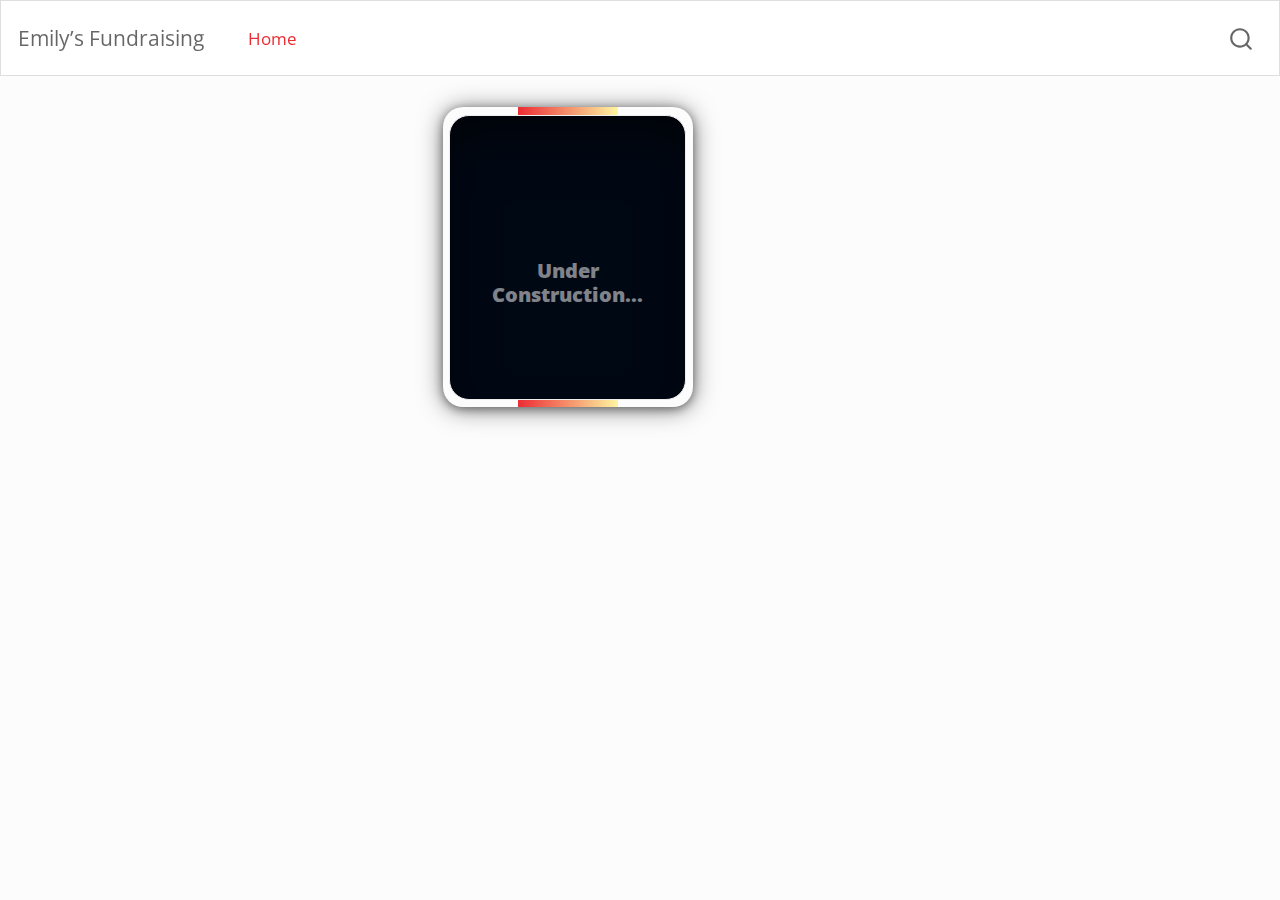
==== docs/index.html @ 3b229cc3 "initial commit" ====
<!DOCTYPE html>
<html xmlns="http://www.w3.org/1999/xhtml" lang="en" xml:lang="en"><head>

<meta charset="utf-8">
<meta name="generator" content="quarto-1.3.433">

<meta name="viewport" content="width=device-width, initial-scale=1.0, user-scalable=yes">


<title>Emily’s Fundraising -</title>
<style>
code{white-space: pre-wrap;}
span.smallcaps{font-variant: small-caps;}
div.columns{display: flex; gap: min(4vw, 1.5em);}
div.column{flex: auto; overflow-x: auto;}
div.hanging-indent{margin-left: 1.5em; text-indent: -1.5em;}
ul.task-list{list-style: none;}
ul.task-list li input[type="checkbox"] {
  width: 0.8em;
  margin: 0 0.8em 0.2em -1em; /* quarto-specific, see https://github.com/quarto-dev/quarto-cli/issues/4556 */ 
  vertical-align: middle;
}
</style>


<script src="site_libs/quarto-nav/quarto-nav.js"></script>
<script src="site_libs/clipboard/clipboard.min.js"></script>
<script src="site_libs/quarto-search/autocomplete.umd.js"></script>
<script src="site_libs/quarto-search/fuse.min.js"></script>
<script src="site_libs/quarto-search/quarto-search.js"></script>
<meta name="quarto:offset" content="./">
<script src="site_libs/quarto-html/quarto.js"></script>
<script src="site_libs/quarto-html/popper.min.js"></script>
<script src="site_libs/quarto-html/tippy.umd.min.js"></script>
<script src="site_libs/quarto-html/anchor.min.js"></script>
<link href="site_libs/quarto-html/tippy.css" rel="stylesheet">
<link href="site_libs/quarto-html/quarto-syntax-highlighting.css" rel="stylesheet" id="quarto-text-highlighting-styles">
<script src="site_libs/bootstrap/bootstrap.min.js"></script>
<link href="site_libs/bootstrap/bootstrap-icons.css" rel="stylesheet">
<link href="site_libs/bootstrap/bootstrap.min.css" rel="stylesheet" id="quarto-bootstrap" data-mode="light">
<script id="quarto-search-options" type="application/json">{
  "location": "navbar",
  "copy-button": false,
  "collapse-after": 3,
  "panel-placement": "end",
  "type": "overlay",
  "limit": 20,
  "language": {
    "search-no-results-text": "No results",
    "search-matching-documents-text": "matching documents",
    "search-copy-link-title": "Copy link to search",
    "search-hide-matches-text": "Hide additional matches",
    "search-more-match-text": "more match in this document",
    "search-more-matches-text": "more matches in this document",
    "search-clear-button-title": "Clear",
    "search-detached-cancel-button-title": "Cancel",
    "search-submit-button-title": "Submit",
    "search-label": "Search"
  }
}</script>
<style>html{ scroll-behavior: smooth; }</style>


<link rel="stylesheet" href="styles.css">
</head>

<body class="nav-fixed">

<div id="quarto-search-results"></div>
  <header id="quarto-header" class="headroom fixed-top">
    <nav class="navbar navbar-expand-lg navbar-dark ">
      <div class="navbar-container container-fluid">
      <div class="navbar-brand-container">
    <a class="navbar-brand" href="./index.html">
    <span class="navbar-title">Emily’s Fundraising</span>
    </a>
  </div>
            <div id="quarto-search" class="" title="Search"></div>
          <button class="navbar-toggler" type="button" data-bs-toggle="collapse" data-bs-target="#navbarCollapse" aria-controls="navbarCollapse" aria-expanded="false" aria-label="Toggle navigation" onclick="if (window.quartoToggleHeadroom) { window.quartoToggleHeadroom(); }">
  <span class="navbar-toggler-icon"></span>
</button>
          <div class="collapse navbar-collapse" id="navbarCollapse">
            <ul class="navbar-nav navbar-nav-scroll me-auto">
  <li class="nav-item">
    <a class="nav-link active" href="./index.html" rel="" target="" aria-current="page">
 <span class="menu-text">Home</span></a>
  </li>  
</ul>
            <div class="quarto-navbar-tools ms-auto">
</div>
          </div> <!-- /navcollapse -->
      </div> <!-- /container-fluid -->
    </nav>
</header>
<!-- content -->
<div id="quarto-content" class="quarto-container page-columns page-rows-contents page-layout-article page-navbar">
<!-- sidebar -->
<!-- margin-sidebar -->
    <div id="quarto-margin-sidebar" class="sidebar margin-sidebar">
        
    </div>
<!-- main -->
<main class="content" id="quarto-document-content">



<center><div class="cardBox">
  <div class="card">
     <div class="h4">Under Construction...</div>
   
    <div class="content">
      <div class="h3">Emily's Fundraising</div>
      <p>Happy Birthday, Love you mom ❤️! <br> <br> Let me know how you want your new website to look!</p>
    </div>
  </div>
</div>
</center>



</main> <!-- /main -->
<script id="quarto-html-after-body" type="application/javascript">
window.document.addEventListener("DOMContentLoaded", function (event) {
  const toggleBodyColorMode = (bsSheetEl) => {
    const mode = bsSheetEl.getAttribute("data-mode");
    const bodyEl = window.document.querySelector("body");
    if (mode === "dark") {
      bodyEl.classList.add("quarto-dark");
      bodyEl.classList.remove("quarto-light");
    } else {
      bodyEl.classList.add("quarto-light");
      bodyEl.classList.remove("quarto-dark");
    }
  }
  const toggleBodyColorPrimary = () => {
    const bsSheetEl = window.document.querySelector("link#quarto-bootstrap");
    if (bsSheetEl) {
      toggleBodyColorMode(bsSheetEl);
    }
  }
  toggleBodyColorPrimary();  
  const icon = "";
  const anchorJS = new window.AnchorJS();
  anchorJS.options = {
    placement: 'right',
    icon: icon
  };
  anchorJS.add('.anchored');
  const isCodeAnnotation = (el) => {
    for (const clz of el.classList) {
      if (clz.startsWith('code-annotation-')) {                     
        return true;
      }
    }
    return false;
  }
  const clipboard = new window.ClipboardJS('.code-copy-button', {
    text: function(trigger) {
      const codeEl = trigger.previousElementSibling.cloneNode(true);
      for (const childEl of codeEl.children) {
        if (isCodeAnnotation(childEl)) {
          childEl.remove();
        }
      }
      return codeEl.innerText;
    }
  });
  clipboard.on('success', function(e) {
    // button target
    const button = e.trigger;
    // don't keep focus
    button.blur();
    // flash "checked"
    button.classList.add('code-copy-button-checked');
    var currentTitle = button.getAttribute("title");
    button.setAttribute("title", "Copied!");
    let tooltip;
    if (window.bootstrap) {
      button.setAttribute("data-bs-toggle", "tooltip");
      button.setAttribute("data-bs-placement", "left");
      button.setAttribute("data-bs-title", "Copied!");
      tooltip = new bootstrap.Tooltip(button, 
        { trigger: "manual", 
          customClass: "code-copy-button-tooltip",
          offset: [0, -8]});
      tooltip.show();    
    }
    setTimeout(function() {
      if (tooltip) {
        tooltip.hide();
        button.removeAttribute("data-bs-title");
        button.removeAttribute("data-bs-toggle");
        button.removeAttribute("data-bs-placement");
      }
      button.setAttribute("title", currentTitle);
      button.classList.remove('code-copy-button-checked');
    }, 1000);
    // clear code selection
    e.clearSelection();
  });
  function tippyHover(el, contentFn) {
    const config = {
      allowHTML: true,
      content: contentFn,
      maxWidth: 500,
      delay: 100,
      arrow: false,
      appendTo: function(el) {
          return el.parentElement;
      },
      interactive: true,
      interactiveBorder: 10,
      theme: 'quarto',
      placement: 'bottom-start'
    };
    window.tippy(el, config); 
  }
  const noterefs = window.document.querySelectorAll('a[role="doc-noteref"]');
  for (var i=0; i<noterefs.length; i++) {
    const ref = noterefs[i];
    tippyHover(ref, function() {
      // use id or data attribute instead here
      let href = ref.getAttribute('data-footnote-href') || ref.getAttribute('href');
      try { href = new URL(href).hash; } catch {}
      const id = href.replace(/^#\/?/, "");
      const note = window.document.getElementById(id);
      return note.innerHTML;
    });
  }
      let selectedAnnoteEl;
      const selectorForAnnotation = ( cell, annotation) => {
        let cellAttr = 'data-code-cell="' + cell + '"';
        let lineAttr = 'data-code-annotation="' +  annotation + '"';
        const selector = 'span[' + cellAttr + '][' + lineAttr + ']';
        return selector;
      }
      const selectCodeLines = (annoteEl) => {
        const doc = window.document;
        const targetCell = annoteEl.getAttribute("data-target-cell");
        const targetAnnotation = annoteEl.getAttribute("data-target-annotation");
        const annoteSpan = window.document.querySelector(selectorForAnnotation(targetCell, targetAnnotation));
        const lines = annoteSpan.getAttribute("data-code-lines").split(",");
        const lineIds = lines.map((line) => {
          return targetCell + "-" + line;
        })
        let top = null;
        let height = null;
        let parent = null;
        if (lineIds.length > 0) {
            //compute the position of the single el (top and bottom and make a div)
            const el = window.document.getElementById(lineIds[0]);
            top = el.offsetTop;
            height = el.offsetHeight;
            parent = el.parentElement.parentElement;
          if (lineIds.length > 1) {
            const lastEl = window.document.getElementById(lineIds[lineIds.length - 1]);
            const bottom = lastEl.offsetTop + lastEl.offsetHeight;
            height = bottom - top;
          }
          if (top !== null && height !== null && parent !== null) {
            // cook up a div (if necessary) and position it 
            let div = window.document.getElementById("code-annotation-line-highlight");
            if (div === null) {
              div = window.document.createElement("div");
              div.setAttribute("id", "code-annotation-line-highlight");
              div.style.position = 'absolute';
              parent.appendChild(div);
            }
            div.style.top = top - 2 + "px";
            div.style.height = height + 4 + "px";
            let gutterDiv = window.document.getElementById("code-annotation-line-highlight-gutter");
            if (gutterDiv === null) {
              gutterDiv = window.document.createElement("div");
              gutterDiv.setAttribute("id", "code-annotation-line-highlight-gutter");
              gutterDiv.style.position = 'absolute';
              const codeCell = window.document.getElementById(targetCell);
              const gutter = codeCell.querySelector('.code-annotation-gutter');
              gutter.appendChild(gutterDiv);
            }
            gutterDiv.style.top = top - 2 + "px";
            gutterDiv.style.height = height + 4 + "px";
          }
          selectedAnnoteEl = annoteEl;
        }
      };
      const unselectCodeLines = () => {
        const elementsIds = ["code-annotation-line-highlight", "code-annotation-line-highlight-gutter"];
        elementsIds.forEach((elId) => {
          const div = window.document.getElementById(elId);
          if (div) {
            div.remove();
          }
        });
        selectedAnnoteEl = undefined;
      };
      // Attach click handler to the DT
      const annoteDls = window.document.querySelectorAll('dt[data-target-cell]');
      for (const annoteDlNode of annoteDls) {
        annoteDlNode.addEventListener('click', (event) => {
          const clickedEl = event.target;
          if (clickedEl !== selectedAnnoteEl) {
            unselectCodeLines();
            const activeEl = window.document.querySelector('dt[data-target-cell].code-annotation-active');
            if (activeEl) {
              activeEl.classList.remove('code-annotation-active');
            }
            selectCodeLines(clickedEl);
            clickedEl.classList.add('code-annotation-active');
          } else {
            // Unselect the line
            unselectCodeLines();
            clickedEl.classList.remove('code-annotation-active');
          }
        });
      }
  const findCites = (el) => {
    const parentEl = el.parentElement;
    if (parentEl) {
      const cites = parentEl.dataset.cites;
      if (cites) {
        return {
          el,
          cites: cites.split(' ')
        };
      } else {
        return findCites(el.parentElement)
      }
    } else {
      return undefined;
    }
  };
  var bibliorefs = window.document.querySelectorAll('a[role="doc-biblioref"]');
  for (var i=0; i<bibliorefs.length; i++) {
    const ref = bibliorefs[i];
    const citeInfo = findCites(ref);
    if (citeInfo) {
      tippyHover(citeInfo.el, function() {
        var popup = window.document.createElement('div');
        citeInfo.cites.forEach(function(cite) {
          var citeDiv = window.document.createElement('div');
          citeDiv.classList.add('hanging-indent');
          citeDiv.classList.add('csl-entry');
          var biblioDiv = window.document.getElementById('ref-' + cite);
          if (biblioDiv) {
            citeDiv.innerHTML = biblioDiv.innerHTML;
          }
          popup.appendChild(citeDiv);
        });
        return popup.innerHTML;
      });
    }
  }
});
</script>
</div> <!-- /content -->



<script src="site_libs/quarto-html/zenscroll-min.js"></script>
</body></html>
---- docs/site_libs/quarto-html/tippy.css ----
.tippy-box[data-animation=fade][data-state=hidden]{opacity:0}[data-tippy-root]{max-width:calc(100vw - 10px)}.tippy-box{position:relative;background-color:#333;color:#fff;border-radius:4px;font-size:14px;line-height:1.4;white-space:normal;outline:0;transition-property:transform,visibility,opacity}.tippy-box[data-placement^=top]>.tippy-arrow{bottom:0}.tippy-box[data-placement^=top]>.tippy-arrow:before{bottom:-7px;left:0;border-width:8px 8px 0;border-top-color:initial;transform-origin:center top}.tippy-box[data-placement^=bottom]>.tippy-arrow{top:0}.tippy-box[data-placement^=bottom]>.tippy-arrow:before{top:-7px;left:0;border-width:0 8px 8px;border-bottom-color:initial;transform-origin:center bottom}.tippy-box[data-placement^=left]>.tippy-arrow{right:0}.tippy-box[data-placement^=left]>.tippy-arrow:before{border-width:8px 0 8px 8px;border-left-color:initial;right:-7px;transform-origin:center left}.tippy-box[data-placement^=right]>.tippy-arrow{left:0}.tippy-box[data-placement^=right]>.tippy-arrow:before{left:-7px;border-width:8px 8px 8px 0;border-right-color:initial;transform-origin:center right}.tippy-box[data-inertia][data-state=visible]{transition-timing-function:cubic-bezier(.54,1.5,.38,1.11)}.tippy-arrow{width:16px;height:16px;color:#333}.tippy-arrow:before{content:"";position:absolute;border-color:transparent;border-style:solid}.tippy-content{position:relative;padding:5px 9px;z-index:1}
---- docs/site_libs/quarto-html/quarto-syntax-highlighting.css ----
/* quarto syntax highlight colors */
:root {
  --quarto-hl-ot-color: #003B4F;
  --quarto-hl-at-color: #657422;
  --quarto-hl-ss-color: #20794D;
  --quarto-hl-an-color: #5E5E5E;
  --quarto-hl-fu-color: #4758AB;
  --quarto-hl-st-color: #20794D;
  --quarto-hl-cf-color: #003B4F;
  --quarto-hl-op-color: #5E5E5E;
  --quarto-hl-er-color: #AD0000;
  --quarto-hl-bn-color: #AD0000;
  --quarto-hl-al-color: #AD0000;
  --quarto-hl-va-color: #111111;
  --quarto-hl-bu-color: inherit;
  --quarto-hl-ex-color: inherit;
  --quarto-hl-pp-color: #AD0000;
  --quarto-hl-in-color: #5E5E5E;
  --quarto-hl-vs-color: #20794D;
  --quarto-hl-wa-color: #5E5E5E;
  --quarto-hl-do-color: #5E5E5E;
  --quarto-hl-im-color: #00769E;
  --quarto-hl-ch-color: #20794D;
  --quarto-hl-dt-color: #AD0000;
  --quarto-hl-fl-color: #AD0000;
  --quarto-hl-co-color: #5E5E5E;
  --quarto-hl-cv-color: #5E5E5E;
  --quarto-hl-cn-color: #8f5902;
  --quarto-hl-sc-color: #5E5E5E;
  --quarto-hl-dv-color: #AD0000;
  --quarto-hl-kw-color: #003B4F;
}

/* other quarto variables */
:root {
  --quarto-font-monospace: SFMono-Regular, Menlo, Monaco, Consolas, "Liberation Mono", "Courier New", monospace;
}

pre > code.sourceCode > span {
  color: #003B4F;
}

code span {
  color: #003B4F;
}

code.sourceCode > span {
  color: #003B4F;
}

div.sourceCode,
div.sourceCode pre.sourceCode {
  color: #003B4F;
}

code span.ot {
  color: #003B4F;
  font-style: inherit;
}

code span.at {
  color: #657422;
  font-style: inherit;
}

code span.ss {
  color: #20794D;
  font-style: inherit;
}

code span.an {
  color: #5E5E5E;
  font-style: inherit;
}

code span.fu {
  color: #4758AB;
  font-style: inherit;
}

code span.st {
  color: #20794D;
  font-style: inherit;
}

code span.cf {
  color: #003B4F;
  font-style: inherit;
}

code span.op {
  color: #5E5E5E;
  font-style: inherit;
}

code span.er {
  color: #AD0000;
  font-style: inherit;
}

code span.bn {
  color: #AD0000;
  font-style: inherit;
}

code span.al {
  color: #AD0000;
  font-style: inherit;
}

code span.va {
  color: #111111;
  font-style: inherit;
}

code span.bu {
  font-style: inherit;
}

code span.ex {
  font-style: inherit;
}

code span.pp {
  color: #AD0000;
  font-style: inherit;
}

code span.in {
  color: #5E5E5E;
  font-style: inherit;
}

code span.vs {
  color: #20794D;
  font-style: inherit;
}

code span.wa {
  color: #5E5E5E;
  font-style: italic;
}

code span.do {
  color: #5E5E5E;
  font-style: italic;
}

code span.im {
  color: #00769E;
  font-style: inherit;
}

code span.ch {
  color: #20794D;
  font-style: inherit;
}

code span.dt {
  color: #AD0000;
  font-style: inherit;
}

code span.fl {
  color: #AD0000;
  font-style: inherit;
}

code span.co {
  color: #5E5E5E;
  font-style: inherit;
}

code span.cv {
  color: #5E5E5E;
  font-style: italic;
}

code span.cn {
  color: #8f5902;
  font-style: inherit;
}

code span.sc {
  color: #5E5E5E;
  font-style: inherit;
}

code span.dv {
  color: #AD0000;
  font-style: inherit;
}

code span.kw {
  color: #003B4F;
  font-style: inherit;
}

.prevent-inlining {
  content: "</";
}

/*# sourceMappingURL=debc5d5d77c3f9108843748ff7464032.css.map */
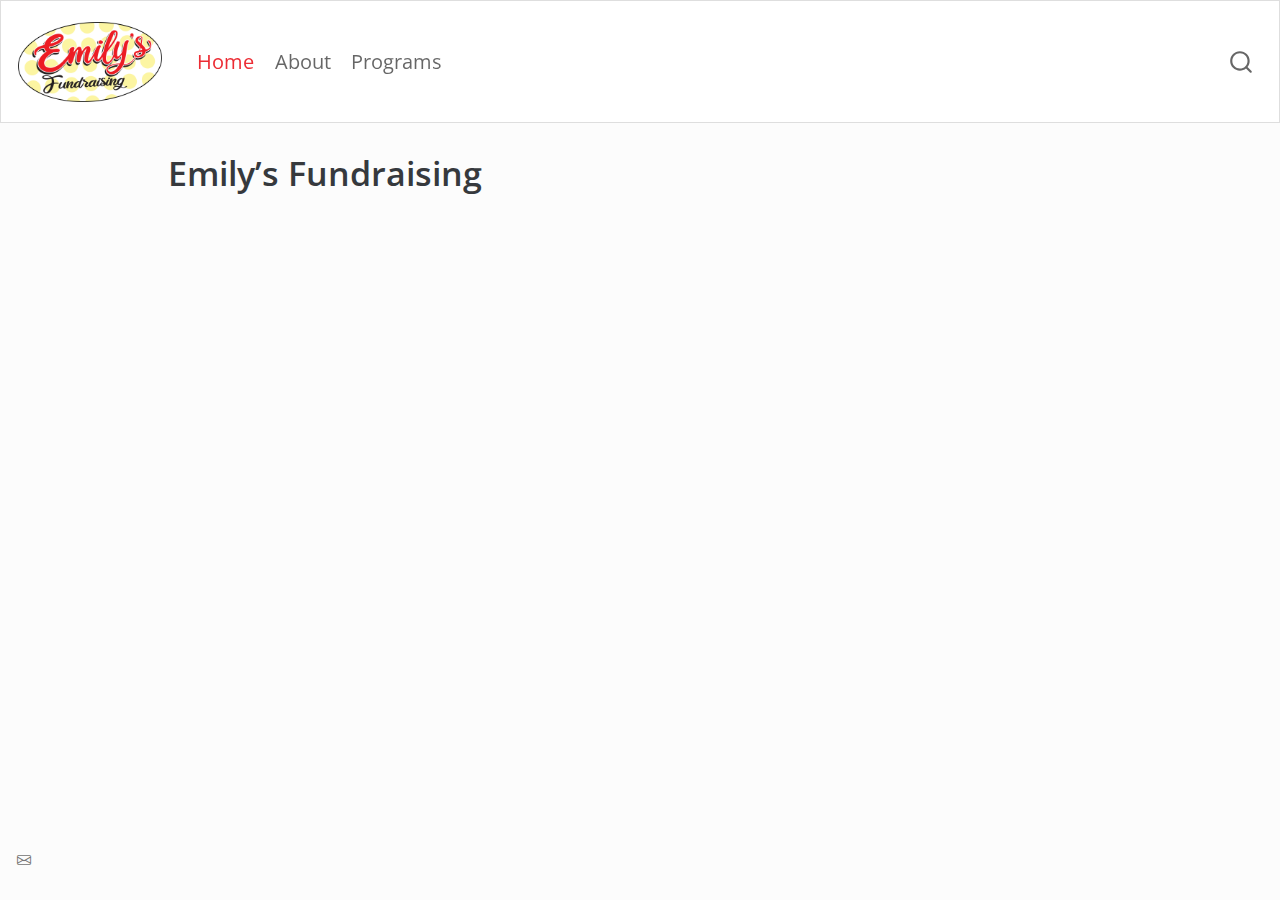
==== commit 1f68866d: "update index" ====
--- a/docs/index.html
+++ b/docs/index.html
@@ -7,7 +7,7 @@
 <meta name="viewport" content="width=device-width, initial-scale=1.0, user-scalable=yes">
 
 
-<title>Emily’s Fundraising -</title>
+<title>Emily’s Fundraising</title>
 <style>
 code{white-space: pre-wrap;}
 span.smallcaps{font-variant: small-caps;}
@@ -24,6 +24,7 @@
 
 
 <script src="site_libs/quarto-nav/quarto-nav.js"></script>
+<script src="site_libs/quarto-nav/headroom.min.js"></script>
 <script src="site_libs/clipboard/clipboard.min.js"></script>
 <script src="site_libs/quarto-search/autocomplete.umd.js"></script>
 <script src="site_libs/quarto-search/fuse.min.js"></script>
@@ -58,7 +59,6 @@
     "search-label": "Search"
   }
 }</script>
-<style>html{ scroll-behavior: smooth; }</style>
 
 
 <link rel="stylesheet" href="styles.css">
@@ -71,8 +71,8 @@
     <nav class="navbar navbar-expand-lg navbar-dark ">
       <div class="navbar-container container-fluid">
       <div class="navbar-brand-container">
-    <a class="navbar-brand" href="./index.html">
-    <span class="navbar-title">Emily’s Fundraising</span>
+    <a href="./index.html" class="navbar-brand navbar-brand-logo">
+    <img src="./assets/logo_transparent.png" alt="" class="navbar-logo">
     </a>
   </div>
             <div id="quarto-search" class="" title="Search"></div>
@@ -84,6 +84,14 @@
   <li class="nav-item">
     <a class="nav-link active" href="./index.html" rel="" target="" aria-current="page">
  <span class="menu-text">Home</span></a>
+  </li>  
+  <li class="nav-item">
+    <a class="nav-link" href="./about.html" rel="" target="">
+ <span class="menu-text">About</span></a>
+  </li>  
+  <li class="nav-item">
+    <a class="nav-link" href="./programs.html" rel="" target="">
+ <span class="menu-text">Programs</span></a>
   </li>  
 </ul>
             <div class="quarto-navbar-tools ms-auto">
@@ -102,19 +110,23 @@
 <!-- main -->
 <main class="content" id="quarto-document-content">
 
-
-
-<center><div class="cardBox">
-  <div class="card">
-     <div class="h4">Under Construction...</div>
-   
-    <div class="content">
-      <div class="h3">Emily's Fundraising</div>
-      <p>Happy Birthday, Love you mom ❤️! <br> <br> Let me know how you want your new website to look!</p>
-    </div>
+<header id="title-block-header" class="quarto-title-block default">
+<div class="quarto-title">
+<h1 class="title">Emily’s Fundraising</h1>
+</div>
+
+
+
+<div class="quarto-title-meta">
+
+    
+  
+    
   </div>
-</div>
-</center>
+  
+
+</header>
+
 
 
 
@@ -350,11 +362,42 @@
       });
     }
   }
+    var localhostRegex = new RegExp(/^(?:http|https):\/\/localhost\:?[0-9]*\//);
+      var filterRegex = new RegExp("https:\/\/emilysfundraising\.com\/");
+    var isInternal = (href) => {
+        return filterRegex.test(href) || localhostRegex.test(href);
+    }
+    // Inspect non-navigation links and adorn them if external
+ 	var links = window.document.querySelectorAll('a[href]:not(.nav-link):not(.navbar-brand):not(.toc-action):not(.sidebar-link):not(.sidebar-item-toggle):not(.pagination-link):not(.no-external):not([aria-hidden]):not(.dropdown-item)');
+    for (var i=0; i<links.length; i++) {
+      const link = links[i];
+      if (!isInternal(link.href)) {
+          // target, if specified
+          link.setAttribute("target", "_blank");
+      }
+    }
 });
 </script>
 </div> <!-- /content -->
-
-
-
-<script src="site_libs/quarto-html/zenscroll-min.js"></script>
+<footer class="footer">
+  <div class="nav-footer">
+    <div class="nav-footer-left">
+      <ul class="footer-items list-unstyled">
+    <li class="nav-item compact">
+      <i class="bi bi-envelope" role="img">
+</i> 
+  </li>  
+</ul>
+    </div>   
+    <div class="nav-footer-center">
+      &nbsp;
+    </div>
+    <div class="nav-footer-right">
+      &nbsp;
+    </div>
+  </div>
+</footer>
+
+
+
 </body></html>--- a/docs/styles.css
+++ b/docs/styles.css
@@ -1,90 +1,11 @@
-.cardBox {
-  width: 250px;
-  height: 300px;
-  position: relative;
-  display: grid;
-  place-items: center;
-  overflow: hidden;
-  border-radius: 20px;
-  box-shadow: rgba(0, 0, 0, 0.4) 0px 2px 10px 0px,
-    rgba(0, 0, 0, 0.5) 0px 2px 25px 0px;
+.navbar-brand > img {
+  max-height: 80px;
 }
 
-.card {
-  position: absolute;
-  width: 95%;
-  height: 95%;
-  background: #000814;
-  border-radius: 20px;
-  z-index: 5;
-  display: flex;
-  justify-content: center;
-  align-items: center;
-  flex-direction: column;
-  text-align: center;
-  color: #ffffff;
-  overflow: hidden;
-  padding: 20px;
-  cursor: pointer;
-  box-shadow: rgba(0, 0, 0, 0.4) 0px 30px 60px -12px inset,
-    rgba(0, 0, 0, 0.5) 0px 18px 36px -18px inset;
+.navbar-nav .show>.nav-link, .navbar-nav .active>.nav-link, .navbar-nav .nav-link.active {
+    color: #EC2C34;
 }
 
-.card .h4 {
-  position: absolute;
-  top: 50%;
-  left: 50%;
-  transform: translate(-50%, -50%);
-  font-size: 20px;
-  font-weight: 800;
-  pointer-events: none;
-  opacity: .5;
-}
-
-.card .content .h3 {
-  font-size: 18px;
-  font-weight: 800;
-  margin-bottom: 10px;
-}
-
-.card .content p {
-  font-size: 14px;
-  line-height: 1.4em;
-}
-
-.card .content {
-  transform: translateY(100%);
-  opacity: 0;
-  transition: 0.3s ease-in-out;
-}
-
-.card:hover .content {
-  transform: translateY(0);
-  opacity: 1;
-}
-
-.card:hover .h4 {
-  opacity: 0;
-}
-
-.cardBox::before {
-  content: "";
-  position: absolute;
-  width: 40%;
-  height: 150%;
-  background: #EC2C34;
-  background: -webkit-linear-gradient(to right, #EC2C34, #FDF5A1);
-  background: linear-gradient(to right, #EC2C34, #FDF5A1);
-  transform-origin: center;
-  animation: glowing_401 5s linear infinite;
-}
-
-@keyframes glowing_401 {
-  0% {
-    transform: rotate(0);
-  }
-
-  100% {
-    transform: rotate(360deg);
-  }
-}
+.nav-link {
+  font-size: 20px !important;
+}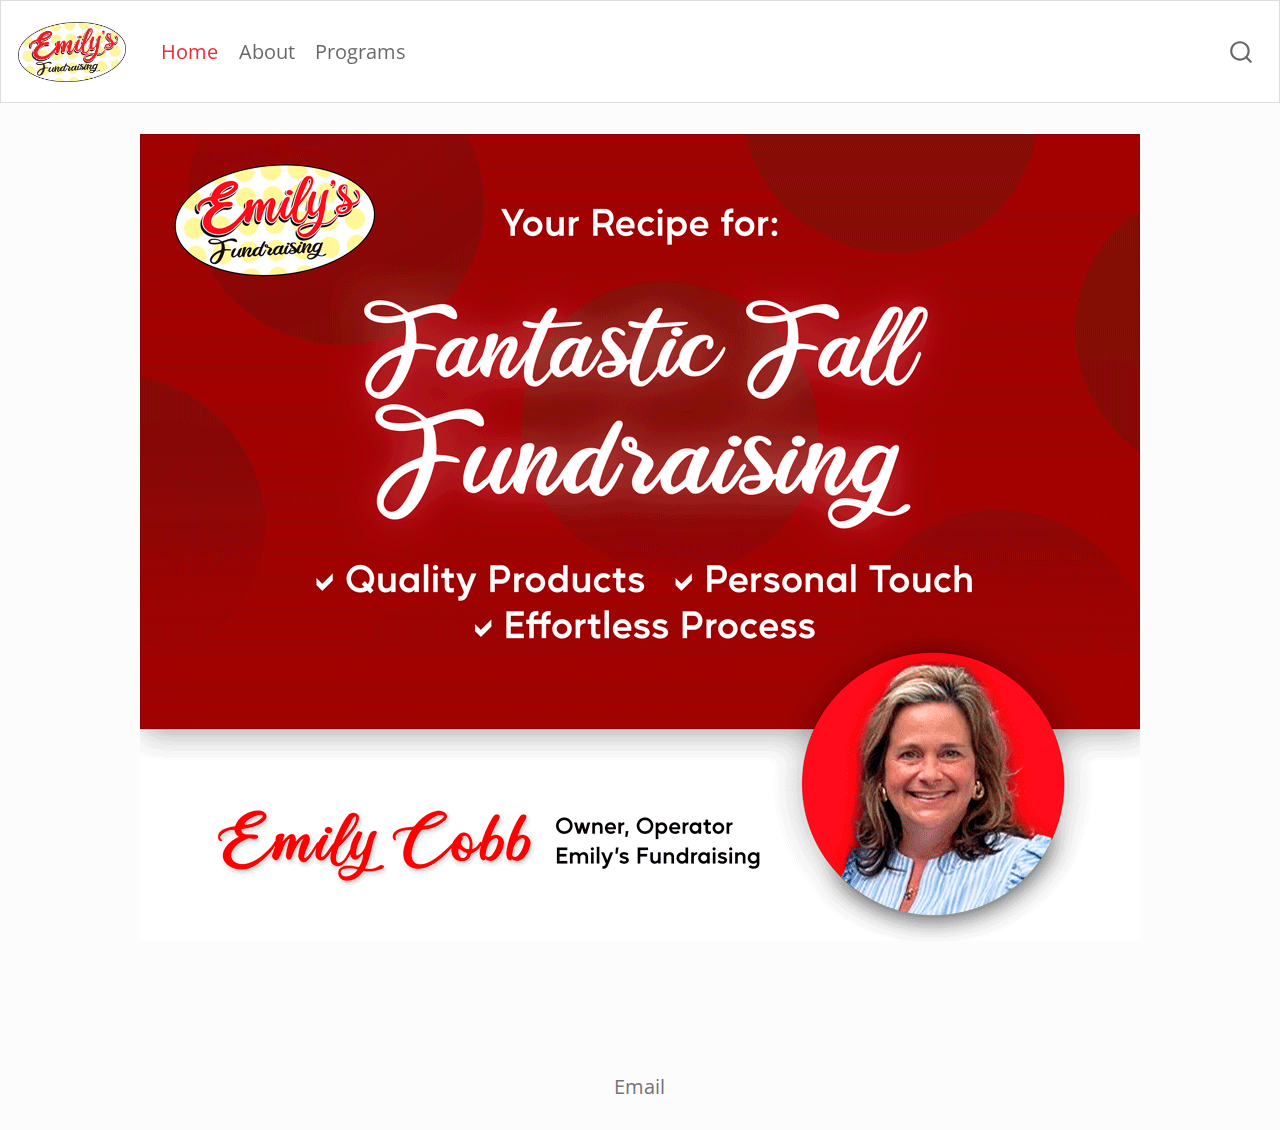
==== commit ab180842: "added and changed content" ====
--- a/docs/index.html
+++ b/docs/index.html
@@ -24,16 +24,15 @@
 
 
 <script src="site_libs/quarto-nav/quarto-nav.js"></script>
-<script src="site_libs/quarto-nav/headroom.min.js"></script>
 <script src="site_libs/clipboard/clipboard.min.js"></script>
 <script src="site_libs/quarto-search/autocomplete.umd.js"></script>
 <script src="site_libs/quarto-search/fuse.min.js"></script>
 <script src="site_libs/quarto-search/quarto-search.js"></script>
 <meta name="quarto:offset" content="./">
+<link href="./assets/favicon.png" rel="icon" type="image/png">
 <script src="site_libs/quarto-html/quarto.js"></script>
 <script src="site_libs/quarto-html/popper.min.js"></script>
 <script src="site_libs/quarto-html/tippy.umd.min.js"></script>
-<script src="site_libs/quarto-html/anchor.min.js"></script>
 <link href="site_libs/quarto-html/tippy.css" rel="stylesheet">
 <link href="site_libs/quarto-html/quarto-syntax-highlighting.css" rel="stylesheet" id="quarto-text-highlighting-styles">
 <script src="site_libs/bootstrap/bootstrap.min.js"></script>
@@ -86,11 +85,11 @@
  <span class="menu-text">Home</span></a>
   </li>  
   <li class="nav-item">
-    <a class="nav-link" href="./about.html" rel="" target="">
+    <a class="nav-link" href="./about/index.html" rel="" target="">
  <span class="menu-text">About</span></a>
   </li>  
   <li class="nav-item">
-    <a class="nav-link" href="./programs.html" rel="" target="">
+    <a class="nav-link" href="./programs/index.html" rel="" target="">
  <span class="menu-text">Programs</span></a>
   </li>  
 </ul>
@@ -101,32 +100,22 @@
     </nav>
 </header>
 <!-- content -->
-<div id="quarto-content" class="quarto-container page-columns page-rows-contents page-layout-article page-navbar">
+<div id="quarto-content" class="quarto-container page-columns page-rows-contents page-layout-full page-navbar">
 <!-- sidebar -->
 <!-- margin-sidebar -->
-    <div id="quarto-margin-sidebar" class="sidebar margin-sidebar">
+    <div id="quarto-margin-sidebar" class="sidebar margin-sidebar zindex-bottom">
         
     </div>
 <!-- main -->
-<main class="content" id="quarto-document-content">
-
-<header id="title-block-header" class="quarto-title-block default">
-<div class="quarto-title">
-<h1 class="title">Emily’s Fundraising</h1>
+<main class="content column-page" id="quarto-document-content">
+
+
+
+<div class="quarto-figure quarto-figure-center">
+<figure class="figure">
+<p><img src="assets/Recipie-for-Fundraising-Success.png" class="img-fluid figure-img"></p>
+</figure>
 </div>
-
-
-
-<div class="quarto-title-meta">
-
-    
-  
-    
-  </div>
-  
-
-</header>
-
 
 
 
@@ -151,13 +140,6 @@
     }
   }
   toggleBodyColorPrimary();  
-  const icon = "";
-  const anchorJS = new window.AnchorJS();
-  anchorJS.options = {
-    placement: 'right',
-    icon: icon
-  };
-  anchorJS.add('.anchored');
   const isCodeAnnotation = (el) => {
     for (const clz of el.classList) {
       if (clz.startsWith('code-annotation-')) {                     
@@ -382,15 +364,14 @@
 <footer class="footer">
   <div class="nav-footer">
     <div class="nav-footer-left">
+      &nbsp;
+    </div>   
+    <div class="nav-footer-center">
       <ul class="footer-items list-unstyled">
-    <li class="nav-item compact">
-      <i class="bi bi-envelope" role="img">
-</i> 
+    <li class="nav-item">
+    <a class="nav-link" href="mailto:emilycobbfundraising@gmail.com">Email</a>
   </li>  
 </ul>
-    </div>   
-    <div class="nav-footer-center">
-      &nbsp;
     </div>
     <div class="nav-footer-right">
       &nbsp;
--- a/docs/styles.css
+++ b/docs/styles.css
@@ -1,5 +1,5 @@
 .navbar-brand > img {
-  max-height: 80px;
+  max-height: 60px;
 }
 
 .navbar-nav .show>.nav-link, .navbar-nav .active>.nav-link, .navbar-nav .nav-link.active {
@@ -8,4 +8,43 @@
 
 .nav-link {
   font-size: 20px !important;
+}
+
+.specialties {
+  display: flex;
+  flex-wrap: wrap;
+}
+
+.card {
+  display: flex;
+  flex-direction: column;
+  justify-content: space-evenly;
+  margin: 20px;
+  padding: 20px;
+  border: 1px solid #ddd;
+  border-radius: 5px;
+  box-shadow: 0 0 10px rgba(0, 0, 0, 0.1);
+  width: calc(50% - 40px);
+  min-width: 300px;
+}
+
+.card-header h3 {
+  margin: 0px;
+  font-size: 1.5rem;
+  flex: 1;
+}
+
+.card-header img {
+  height: 50px;
+}
+
+.card-header {
+  background-color: white;
+  display: flex;
+  align-items: center;
+}
+
+.card-body p {
+  margin: 0;
+  font-size: 1.1rem;
 }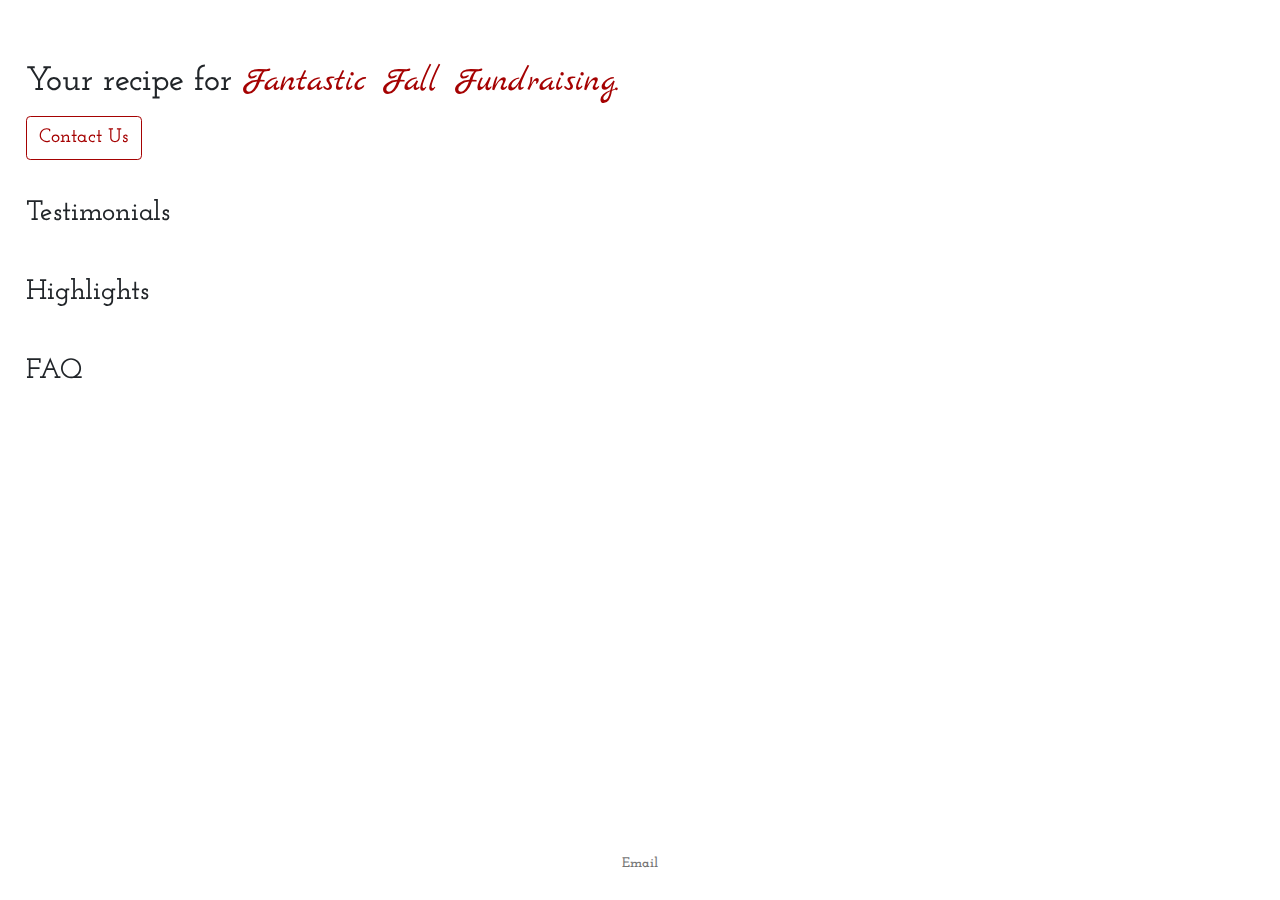
==== commit c95c2d39: "creating landing page" ====
--- a/docs/index.html
+++ b/docs/index.html
@@ -2,7 +2,7 @@
 <html xmlns="http://www.w3.org/1999/xhtml" lang="en" xml:lang="en"><head>
 
 <meta charset="utf-8">
-<meta name="generator" content="quarto-1.3.433">
+<meta name="generator" content="quarto-1.5.56">
 
 <meta name="viewport" content="width=device-width, initial-scale=1.0, user-scalable=yes">
 
@@ -33,18 +33,25 @@
 <script src="site_libs/quarto-html/quarto.js"></script>
 <script src="site_libs/quarto-html/popper.min.js"></script>
 <script src="site_libs/quarto-html/tippy.umd.min.js"></script>
+<script src="site_libs/quarto-html/anchor.min.js"></script>
 <link href="site_libs/quarto-html/tippy.css" rel="stylesheet">
 <link href="site_libs/quarto-html/quarto-syntax-highlighting.css" rel="stylesheet" id="quarto-text-highlighting-styles">
 <script src="site_libs/bootstrap/bootstrap.min.js"></script>
 <link href="site_libs/bootstrap/bootstrap-icons.css" rel="stylesheet">
 <link href="site_libs/bootstrap/bootstrap.min.css" rel="stylesheet" id="quarto-bootstrap" data-mode="light">
 <script id="quarto-search-options" type="application/json">{
-  "location": "navbar",
+  "location": "sidebar",
   "copy-button": false,
   "collapse-after": 3,
-  "panel-placement": "end",
-  "type": "overlay",
-  "limit": 20,
+  "panel-placement": "start",
+  "type": "textbox",
+  "limit": 50,
+  "keyboard-shortcut": [
+    "f",
+    "/",
+    "s"
+  ],
+  "show-item-context": false,
   "language": {
     "search-no-results-text": "No results",
     "search-matching-documents-text": "matching documents",
@@ -53,68 +60,57 @@
     "search-more-match-text": "more match in this document",
     "search-more-matches-text": "more matches in this document",
     "search-clear-button-title": "Clear",
+    "search-text-placeholder": "",
     "search-detached-cancel-button-title": "Cancel",
     "search-submit-button-title": "Submit",
     "search-label": "Search"
   }
 }</script>
+<style>html{ scroll-behavior: smooth; }</style>
+<link rel="preconnect" href="https://fonts.googleapis.com">
+<link rel="preconnect" href="https://fonts.gstatic.com" crossorigin="">
+<link href="https://fonts.googleapis.com/css2?family=Marck+Script&amp;display=swap" rel="stylesheet">
+<link href="https://fonts.googleapis.com/css2?family=Josefin+Slab:ital,wght@0,100..700;1,100..700&amp;display=swap" rel="stylesheet">
+<link href="https://fonts.googleapis.com/css2?family=Cambay:ital,wght@0,400;0,700;1,400;1,700&amp;display=swap" rel="stylesheet">
 
 
 <link rel="stylesheet" href="styles.css">
 </head>
 
-<body class="nav-fixed">
+<body>
 
 <div id="quarto-search-results"></div>
-  <header id="quarto-header" class="headroom fixed-top">
-    <nav class="navbar navbar-expand-lg navbar-dark ">
-      <div class="navbar-container container-fluid">
-      <div class="navbar-brand-container">
-    <a href="./index.html" class="navbar-brand navbar-brand-logo">
-    <img src="./assets/logo_transparent.png" alt="" class="navbar-logo">
-    </a>
-  </div>
-            <div id="quarto-search" class="" title="Search"></div>
-          <button class="navbar-toggler" type="button" data-bs-toggle="collapse" data-bs-target="#navbarCollapse" aria-controls="navbarCollapse" aria-expanded="false" aria-label="Toggle navigation" onclick="if (window.quartoToggleHeadroom) { window.quartoToggleHeadroom(); }">
-  <span class="navbar-toggler-icon"></span>
-</button>
-          <div class="collapse navbar-collapse" id="navbarCollapse">
-            <ul class="navbar-nav navbar-nav-scroll me-auto">
-  <li class="nav-item">
-    <a class="nav-link active" href="./index.html" rel="" target="" aria-current="page">
- <span class="menu-text">Home</span></a>
-  </li>  
-  <li class="nav-item">
-    <a class="nav-link" href="./about/index.html" rel="" target="">
- <span class="menu-text">About</span></a>
-  </li>  
-  <li class="nav-item">
-    <a class="nav-link" href="./programs/index.html" rel="" target="">
- <span class="menu-text">Programs</span></a>
-  </li>  
-</ul>
-            <div class="quarto-navbar-tools ms-auto">
-</div>
-          </div> <!-- /navcollapse -->
-      </div> <!-- /container-fluid -->
-    </nav>
-</header>
 <!-- content -->
-<div id="quarto-content" class="quarto-container page-columns page-rows-contents page-layout-full page-navbar">
+<div id="quarto-content" class="quarto-container page-columns page-rows-contents page-layout-article">
 <!-- sidebar -->
 <!-- margin-sidebar -->
     <div id="quarto-margin-sidebar" class="sidebar margin-sidebar zindex-bottom">
         
     </div>
 <!-- main -->
-<main class="content column-page" id="quarto-document-content">
-
-
-
-<div class="quarto-figure quarto-figure-center">
-<figure class="figure">
-<p><img src="assets/Recipie-for-Fundraising-Success.png" class="img-fluid figure-img"></p>
-</figure>
+<main class="content page-columns page-full" id="quarto-document-content">
+
+
+
+
+<div class="column-screen-inset">
+<div class="hero">
+<h1 class="hero">
+Your recipe for <span class="cta">Fantastic Fall Fundraising.</span>
+</h1>
+<button type="button" class="btn btn-cta">
+Contact Us
+</button>
+</div>
+<h2 class="anchored">
+Testimonials
+</h2>
+<h2 class="anchored">
+Highlights
+</h2>
+<h2 class="anchored">
+FAQ
+</h2>
 </div>
 
 
@@ -140,6 +136,13 @@
     }
   }
   toggleBodyColorPrimary();  
+  const icon = "";
+  const anchorJS = new window.AnchorJS();
+  anchorJS.options = {
+    placement: 'right',
+    icon: icon
+  };
+  anchorJS.add('.anchored');
   const isCodeAnnotation = (el) => {
     for (const clz of el.classList) {
       if (clz.startsWith('code-annotation-')) {                     
@@ -148,18 +151,7 @@
     }
     return false;
   }
-  const clipboard = new window.ClipboardJS('.code-copy-button', {
-    text: function(trigger) {
-      const codeEl = trigger.previousElementSibling.cloneNode(true);
-      for (const childEl of codeEl.children) {
-        if (isCodeAnnotation(childEl)) {
-          childEl.remove();
-        }
-      }
-      return codeEl.innerText;
-    }
-  });
-  clipboard.on('success', function(e) {
+  const onCopySuccess = function(e) {
     // button target
     const button = e.trigger;
     // don't keep focus
@@ -191,11 +183,55 @@
     }, 1000);
     // clear code selection
     e.clearSelection();
+  }
+  const getTextToCopy = function(trigger) {
+      const codeEl = trigger.previousElementSibling.cloneNode(true);
+      for (const childEl of codeEl.children) {
+        if (isCodeAnnotation(childEl)) {
+          childEl.remove();
+        }
+      }
+      return codeEl.innerText;
+  }
+  const clipboard = new window.ClipboardJS('.code-copy-button:not([data-in-quarto-modal])', {
+    text: getTextToCopy
   });
-  function tippyHover(el, contentFn) {
+  clipboard.on('success', onCopySuccess);
+  if (window.document.getElementById('quarto-embedded-source-code-modal')) {
+    // For code content inside modals, clipBoardJS needs to be initialized with a container option
+    // TODO: Check when it could be a function (https://github.com/zenorocha/clipboard.js/issues/860)
+    const clipboardModal = new window.ClipboardJS('.code-copy-button[data-in-quarto-modal]', {
+      text: getTextToCopy,
+      container: window.document.getElementById('quarto-embedded-source-code-modal')
+    });
+    clipboardModal.on('success', onCopySuccess);
+  }
+    var localhostRegex = new RegExp(/^(?:http|https):\/\/localhost\:?[0-9]*\//);
+    var mailtoRegex = new RegExp(/^mailto:/);
+      var filterRegex = new RegExp("https:\/\/emilysfundraising\.com\/");
+    var isInternal = (href) => {
+        return filterRegex.test(href) || localhostRegex.test(href) || mailtoRegex.test(href);
+    }
+    // Inspect non-navigation links and adorn them if external
+ 	var links = window.document.querySelectorAll('a[href]:not(.nav-link):not(.navbar-brand):not(.toc-action):not(.sidebar-link):not(.sidebar-item-toggle):not(.pagination-link):not(.no-external):not([aria-hidden]):not(.dropdown-item):not(.quarto-navigation-tool):not(.about-link)');
+    for (var i=0; i<links.length; i++) {
+      const link = links[i];
+      if (!isInternal(link.href)) {
+        // undo the damage that might have been done by quarto-nav.js in the case of
+        // links that we want to consider external
+        if (link.dataset.originalHref !== undefined) {
+          link.href = link.dataset.originalHref;
+        }
+          // target, if specified
+          link.setAttribute("target", "_blank");
+          if (link.getAttribute("rel") === null) {
+            link.setAttribute("rel", "noopener");
+          }
+      }
+    }
+  function tippyHover(el, contentFn, onTriggerFn, onUntriggerFn) {
     const config = {
       allowHTML: true,
-      content: contentFn,
       maxWidth: 500,
       delay: 100,
       arrow: false,
@@ -205,8 +241,17 @@
       interactive: true,
       interactiveBorder: 10,
       theme: 'quarto',
-      placement: 'bottom-start'
+      placement: 'bottom-start',
     };
+    if (contentFn) {
+      config.content = contentFn;
+    }
+    if (onTriggerFn) {
+      config.onTrigger = onTriggerFn;
+    }
+    if (onUntriggerFn) {
+      config.onUntrigger = onUntriggerFn;
+    }
     window.tippy(el, config); 
   }
   const noterefs = window.document.querySelectorAll('a[role="doc-noteref"]');
@@ -218,7 +263,130 @@
       try { href = new URL(href).hash; } catch {}
       const id = href.replace(/^#\/?/, "");
       const note = window.document.getElementById(id);
-      return note.innerHTML;
+      if (note) {
+        return note.innerHTML;
+      } else {
+        return "";
+      }
+    });
+  }
+  const xrefs = window.document.querySelectorAll('a.quarto-xref');
+  const processXRef = (id, note) => {
+    // Strip column container classes
+    const stripColumnClz = (el) => {
+      el.classList.remove("page-full", "page-columns");
+      if (el.children) {
+        for (const child of el.children) {
+          stripColumnClz(child);
+        }
+      }
+    }
+    stripColumnClz(note)
+    if (id === null || id.startsWith('sec-')) {
+      // Special case sections, only their first couple elements
+      const container = document.createElement("div");
+      if (note.children && note.children.length > 2) {
+        container.appendChild(note.children[0].cloneNode(true));
+        for (let i = 1; i < note.children.length; i++) {
+          const child = note.children[i];
+          if (child.tagName === "P" && child.innerText === "") {
+            continue;
+          } else {
+            container.appendChild(child.cloneNode(true));
+            break;
+          }
+        }
+        if (window.Quarto?.typesetMath) {
+          window.Quarto.typesetMath(container);
+        }
+        return container.innerHTML
+      } else {
+        if (window.Quarto?.typesetMath) {
+          window.Quarto.typesetMath(note);
+        }
+        return note.innerHTML;
+      }
+    } else {
+      // Remove any anchor links if they are present
+      const anchorLink = note.querySelector('a.anchorjs-link');
+      if (anchorLink) {
+        anchorLink.remove();
+      }
+      if (window.Quarto?.typesetMath) {
+        window.Quarto.typesetMath(note);
+      }
+      // TODO in 1.5, we should make sure this works without a callout special case
+      if (note.classList.contains("callout")) {
+        return note.outerHTML;
+      } else {
+        return note.innerHTML;
+      }
+    }
+  }
+  for (var i=0; i<xrefs.length; i++) {
+    const xref = xrefs[i];
+    tippyHover(xref, undefined, function(instance) {
+      instance.disable();
+      let url = xref.getAttribute('href');
+      let hash = undefined; 
+      if (url.startsWith('#')) {
+        hash = url;
+      } else {
+        try { hash = new URL(url).hash; } catch {}
+      }
+      if (hash) {
+        const id = hash.replace(/^#\/?/, "");
+        const note = window.document.getElementById(id);
+        if (note !== null) {
+          try {
+            const html = processXRef(id, note.cloneNode(true));
+            instance.setContent(html);
+          } finally {
+            instance.enable();
+            instance.show();
+          }
+        } else {
+          // See if we can fetch this
+          fetch(url.split('#')[0])
+          .then(res => res.text())
+          .then(html => {
+            const parser = new DOMParser();
+            const htmlDoc = parser.parseFromString(html, "text/html");
+            const note = htmlDoc.getElementById(id);
+            if (note !== null) {
+              const html = processXRef(id, note);
+              instance.setContent(html);
+            } 
+          }).finally(() => {
+            instance.enable();
+            instance.show();
+          });
+        }
+      } else {
+        // See if we can fetch a full url (with no hash to target)
+        // This is a special case and we should probably do some content thinning / targeting
+        fetch(url)
+        .then(res => res.text())
+        .then(html => {
+          const parser = new DOMParser();
+          const htmlDoc = parser.parseFromString(html, "text/html");
+          const note = htmlDoc.querySelector('main.content');
+          if (note !== null) {
+            // This should only happen for chapter cross references
+            // (since there is no id in the URL)
+            // remove the first header
+            if (note.children.length > 0 && note.children[0].tagName === "HEADER") {
+              note.children[0].remove();
+            }
+            const html = processXRef(null, note);
+            instance.setContent(html);
+          } 
+        }).finally(() => {
+          instance.enable();
+          instance.show();
+        });
+      }
+    }, function(instance) {
     });
   }
       let selectedAnnoteEl;
@@ -262,6 +430,7 @@
             }
             div.style.top = top - 2 + "px";
             div.style.height = height + 4 + "px";
+            div.style.left = 0;
             let gutterDiv = window.document.getElementById("code-annotation-line-highlight-gutter");
             if (gutterDiv === null) {
               gutterDiv = window.document.createElement("div");
@@ -287,6 +456,32 @@
         });
         selectedAnnoteEl = undefined;
       };
+        // Handle positioning of the toggle
+    window.addEventListener(
+      "resize",
+      throttle(() => {
+        elRect = undefined;
+        if (selectedAnnoteEl) {
+          selectCodeLines(selectedAnnoteEl);
+        }
+      }, 10)
+    );
+    function throttle(fn, ms) {
+    let throttle = false;
+    let timer;
+      return (...args) => {
+        if(!throttle) { // first call gets through
+            fn.apply(this, args);
+            throttle = true;
+        } else { // all the others get throttled
+            if(timer) clearTimeout(timer); // cancel #2
+            timer = setTimeout(() => {
+              fn.apply(this, args);
+              timer = throttle = false;
+            }, ms);
+        }
+      };
+    }
       // Attach click handler to the DT
       const annoteDls = window.document.querySelectorAll('dt[data-target-cell]');
       for (const annoteDlNode of annoteDls) {
@@ -344,20 +539,6 @@
       });
     }
   }
-    var localhostRegex = new RegExp(/^(?:http|https):\/\/localhost\:?[0-9]*\//);
-      var filterRegex = new RegExp("https:\/\/emilysfundraising\.com\/");
-    var isInternal = (href) => {
-        return filterRegex.test(href) || localhostRegex.test(href);
-    }
-    // Inspect non-navigation links and adorn them if external
- 	var links = window.document.querySelectorAll('a[href]:not(.nav-link):not(.navbar-brand):not(.toc-action):not(.sidebar-link):not(.sidebar-item-toggle):not(.pagination-link):not(.no-external):not([aria-hidden]):not(.dropdown-item)');
-    for (var i=0; i<links.length; i++) {
-      const link = links[i];
-      if (!isInternal(link.href)) {
-          // target, if specified
-          link.setAttribute("target", "_blank");
-      }
-    }
 });
 </script>
 </div> <!-- /content -->
@@ -369,7 +550,9 @@
     <div class="nav-footer-center">
       <ul class="footer-items list-unstyled">
     <li class="nav-item">
-    <a class="nav-link" href="mailto:emilycobbfundraising@gmail.com">Email</a>
+    <a class="nav-link" href="mailto:emilycobbfundraising@gmail.com">
+<p>Email</p>
+</a>
   </li>  
 </ul>
     </div>
@@ -381,4 +564,6 @@
 
 
 
+
+<script src="site_libs/quarto-html/zenscroll-min.js"></script>
 </body></html>--- a/docs/site_libs/quarto-html/quarto-syntax-highlighting.css
+++ b/docs/site_libs/quarto-html/quarto-syntax-highlighting.css
@@ -85,6 +85,7 @@
 
 code span.cf {
   color: #003B4F;
+  font-weight: bold;
   font-style: inherit;
 }
 
@@ -193,6 +194,7 @@
 
 code span.kw {
   color: #003B4F;
+  font-weight: bold;
   font-style: inherit;
 }
 
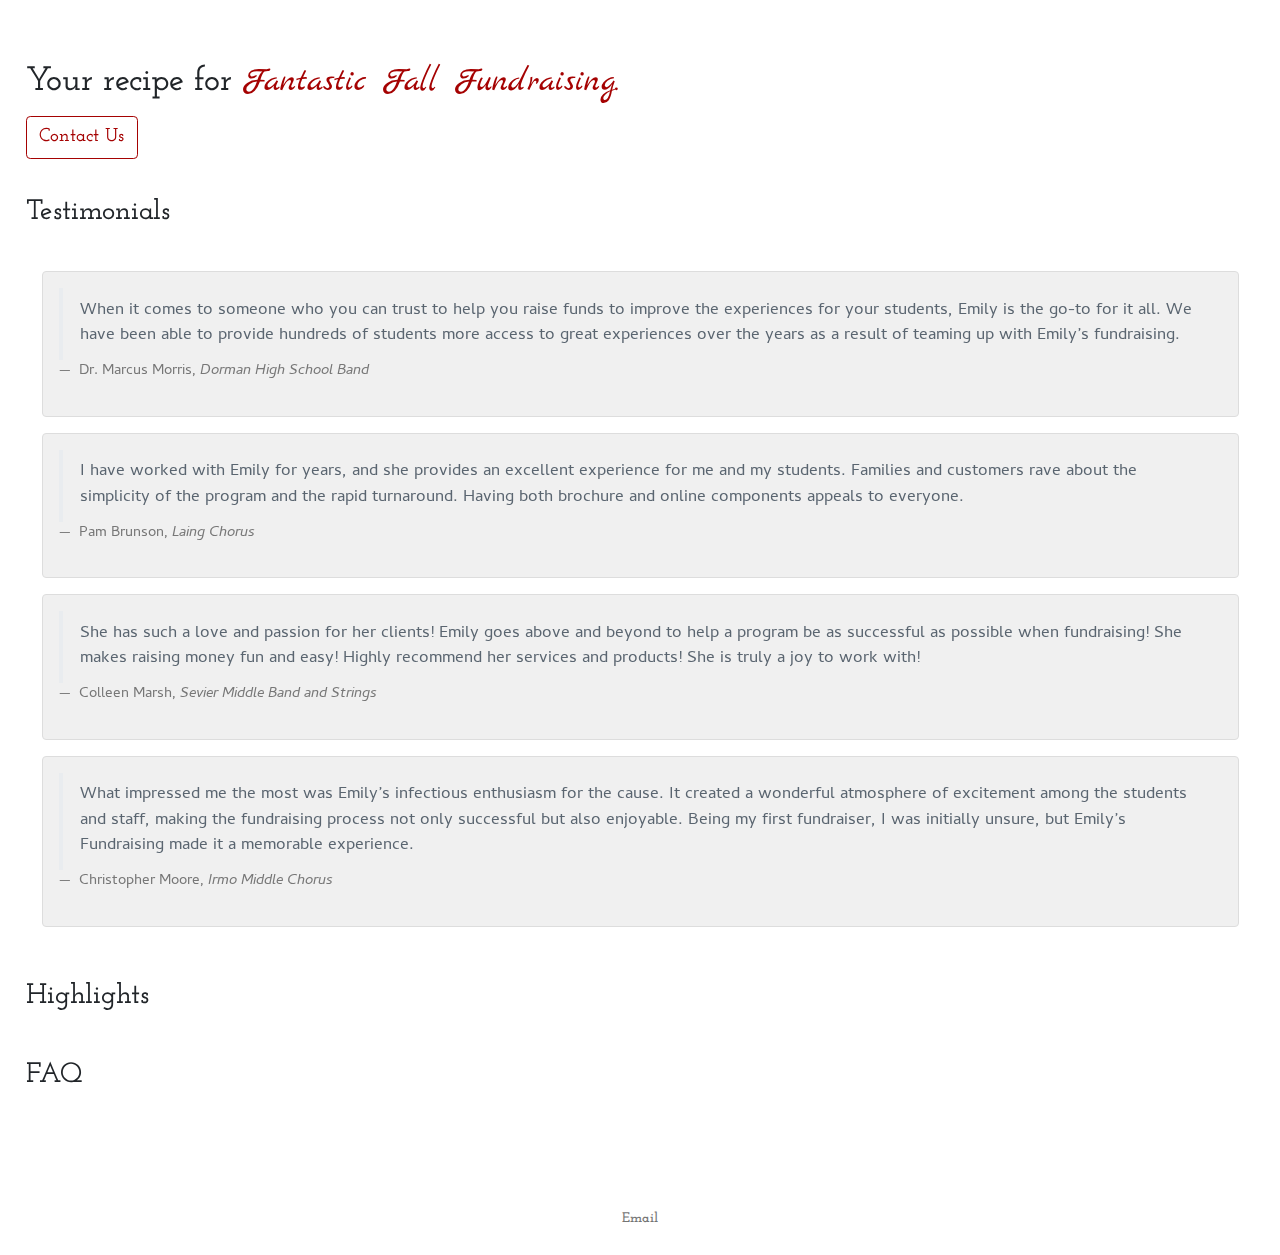
==== commit 728571c3: "updating syles and adding testimonials" ====
--- a/docs/index.html
+++ b/docs/index.html
@@ -105,6 +105,56 @@
 <h2 class="anchored">
 Testimonials
 </h2>
+<div class="grid-container">
+<div class="grid-item">
+<figure class="figure">
+<blockquote class="blockquote">
+<p class="mb-0">
+When it comes to someone who you can trust to help you raise funds to improve the experiences for your students, Emily is the go-to for it all. We have been able to provide hundreds of students more access to great experiences over the years as a result of teaming up with Emily’s fundraising.
+</p>
+</blockquote>
+<figcaption class="blockquote-footer">
+Dr.&nbsp;Marcus Morris, <cite title="Source Title">Dorman High School Band</cite>
+</figcaption>
+</figure>
+</div>
+<div class="grid-item">
+<figure class="figure">
+<blockquote class="blockquote">
+<p class="mb-0">
+I have worked with Emily for years, and she provides an excellent experience for me and my students. Families and customers rave about the simplicity of the program and the rapid turnaround. Having both brochure and online components appeals to everyone.
+</p>
+</blockquote>
+<figcaption class="blockquote-footer">
+Pam Brunson, <cite title="Source Title">Laing Chorus</cite>
+</figcaption>
+</figure>
+</div>
+<div class="grid-item">
+<figure class="figure">
+<blockquote class="blockquote">
+<p class="mb-0">
+She has such a love and passion for her clients! Emily goes above and beyond to help a program be as successful as possible when fundraising! She makes raising money fun and easy! Highly recommend her services and products! She is truly a joy to work with!
+</p>
+</blockquote>
+<figcaption class="blockquote-footer">
+Colleen Marsh, <cite title="Source Title">Sevier Middle Band and Strings</cite>
+</figcaption>
+</figure>
+</div>
+<div class="grid-item">
+<figure class="figure">
+<blockquote class="blockquote">
+<p class="mb-0">
+What impressed me the most was Emily’s infectious enthusiasm for the cause. It created a wonderful atmosphere of excitement among the students and staff, making the fundraising process not only successful but also enjoyable. Being my first fundraiser, I was initially unsure, but Emily’s Fundraising made it a memorable experience.
+</p>
+</blockquote>
+<figcaption class="blockquote-footer">
+Christopher Moore, <cite title="Source Title">Irmo Middle Chorus</cite>
+</figcaption>
+</figure>
+</div>
+</div>
 <h2 class="anchored">
 Highlights
 </h2>
--- a/docs/styles.css
+++ b/docs/styles.css
@@ -3,48 +3,120 @@
   margin: 4;
   text-wrap: balance;
 }
+
 .hero h1 {
   font-family: "Josefin Slab", serif;
   font-weight: 600;
   font-size: 2rem;
   line-height: 1;
 }
+
 .cta {
   color: #a50202;
   font-family: "Marck Script", cursive;
   font-size: 2rem;
   font-weight: 500;
 }
-.btn-cta{
+
+.btn-cta {
   border-color: #a50202;
   background: white;
-  font-size: 1.15rem;
+  font-size: 1.1rem;
   color: #a50202;
   font-family: "Josefin Slab", serif;
   font-weight: 600;
 }
 
-.btn-cta:hover{
+.btn-cta:hover {
   background: #a50202;
   color: white;
 }
+
+.anchorjs-link {
+  text-decoration-color: #a50202;
+  color: #a50202;
+}
+
+.nav-link {
+  color: #000000;
+  font-family: "Josefin Slab", serif;
+  font-weight: 800;
+  margin: 1;
+}
+
+.nav-link:hover {
+  color: #a50202;
+}
+
+.grid-container {
+  display: flex;
+  flex-wrap: wrap;
+  gap: 16px;
+  padding: 16px;
+  justify-content: left;
+}
+
+.grid-item {
+  
+  /* flex: 1 1 calc(33.333% - 32px); */
+  box-sizing: border-box;
+  padding: 16px;
+  background-color: #f0f0f0;
+  border: 1px solid #ddd;
+  border-radius: 4px;
+}
+
+/* .card-title {
+  font-family: "Josefin Slab", serif;
+  font-weight: 800;
+  font-size: 1.5rem;
+}
+
+.card-text {
+  font-family: "Cambay", sans-serif;
+  font-weight: 400;
+  font-style: normal;
+}
+
+.card {
+  margin: 1;
+} */
+
+.blockquote {
+  font-family: "Cambay", sans-serif;
+  font-weight: 400;
+  font-style: normal;
+  margin-bottom: 1rem;
+  font-size: 1rem;
+}
+.blockquote > :last-child {
+  margin-bottom: 0;
+}
+
+.blockquote-footer {
+  margin-top: -1rem;
+  margin-bottom: 1rem;
+  font-size: 0.875em;
+  color: #777;
+}
+.blockquote-footer::before {
+  content: "— ";
+}
+
+.mb-0 {
+  margin-bottom: 0 !important;
+}
+
 h2 {
   font-family: "Josefin Slab", serif;
   font-weight: 600;
   border-bottom: none;
   margin: 1;
 }
+
 body {
   font-family: "Cambay", sans-serif;
   font-weight: 400;
   font-style: normal;
   margin: 1;
-}
-footer {
-  color: #212529;
-  font-family: "Josefin Slab", serif;
-  font-weight: 800;
-  margin: 1;
-}
-
-
+}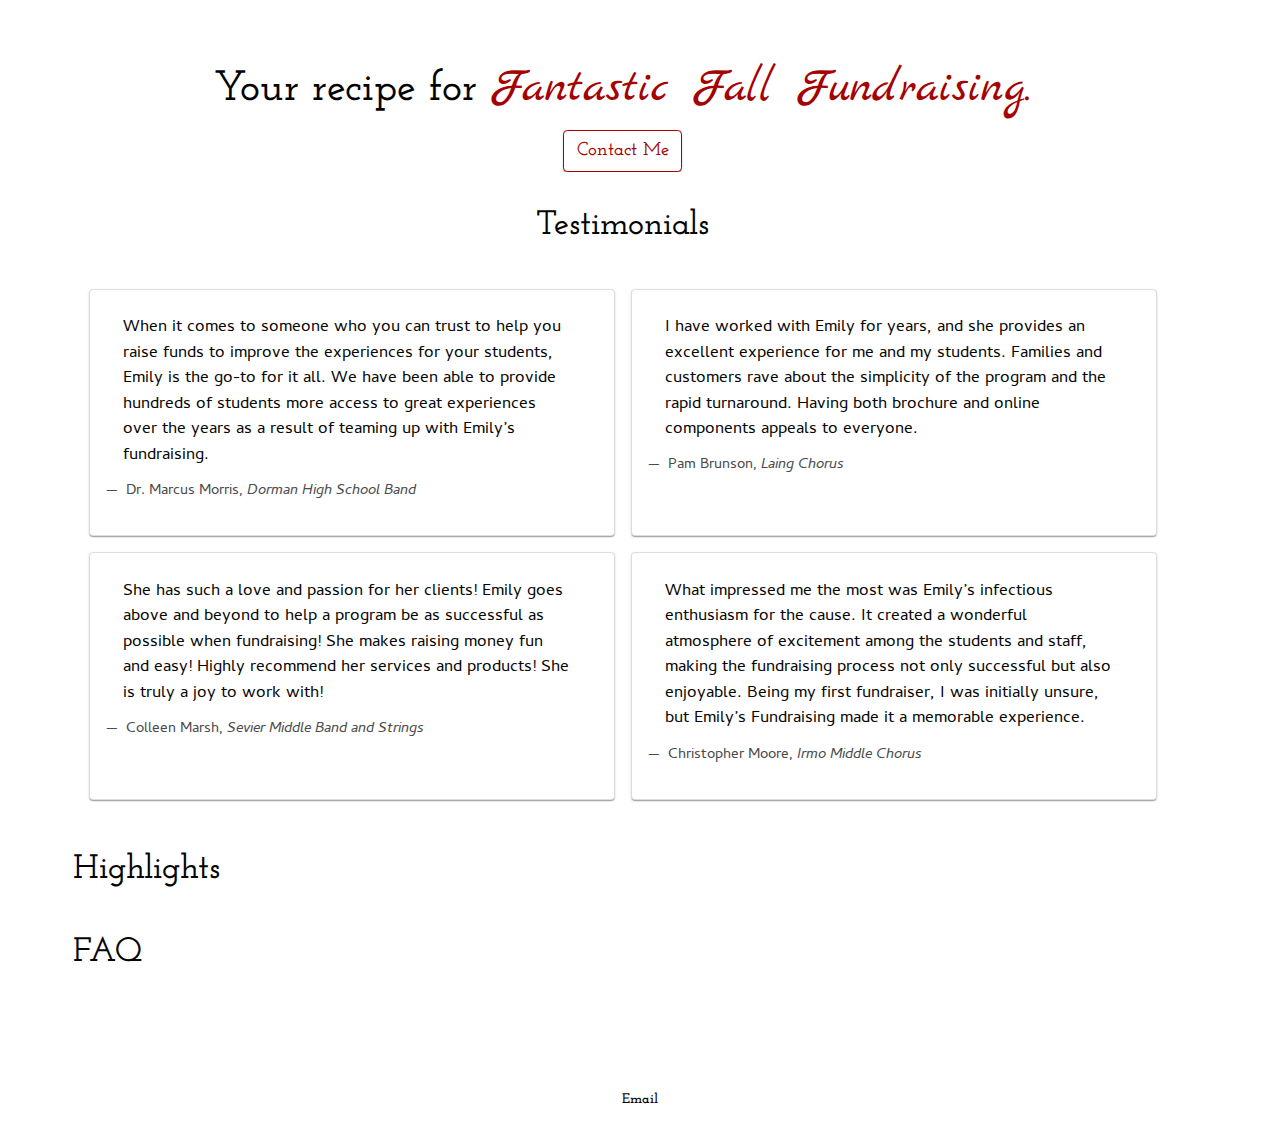
==== commit 0ca0f2fe: "updated cards and content divs" ====
--- a/docs/index.html
+++ b/docs/index.html
@@ -33,7 +33,6 @@
 <script src="site_libs/quarto-html/quarto.js"></script>
 <script src="site_libs/quarto-html/popper.min.js"></script>
 <script src="site_libs/quarto-html/tippy.umd.min.js"></script>
-<script src="site_libs/quarto-html/anchor.min.js"></script>
 <link href="site_libs/quarto-html/tippy.css" rel="stylesheet">
 <link href="site_libs/quarto-html/quarto-syntax-highlighting.css" rel="stylesheet" id="quarto-text-highlighting-styles">
 <script src="site_libs/bootstrap/bootstrap.min.js"></script>
@@ -93,16 +92,21 @@
 
 
 
-<div class="column-screen-inset">
+<div class="column-page-inset">
 <div class="hero">
 <h1 class="hero">
 Your recipe for <span class="cta">Fantastic Fall Fundraising.</span>
 </h1>
-<button type="button" class="btn btn-cta">
-Contact Us
+<div class="hero" style="display: flex; justify-content: center;">
+<button type="button" class="btn btn-cta" onclick="window.location.href='mailto:emilycobbfundraising@gmail.com?subject=Contact%20Inquiry'">
+Contact Me
 </button>
 </div>
-<h2 class="anchored">
+</div>
+</div>
+<div class="column-page-inset">
+<div class="testimonials">
+<h2>
 Testimonials
 </h2>
 <div class="grid-container">
@@ -155,10 +159,13 @@
 </figure>
 </div>
 </div>
-<h2 class="anchored">
+</div>
+</div>
+<div class="column-page-inset">
+<h2>
 Highlights
 </h2>
-<h2 class="anchored">
+<h2>
 FAQ
 </h2>
 </div>
@@ -186,13 +193,6 @@
     }
   }
   toggleBodyColorPrimary();  
-  const icon = "";
-  const anchorJS = new window.AnchorJS();
-  anchorJS.options = {
-    placement: 'right',
-    icon: icon
-  };
-  anchorJS.add('.anchored');
   const isCodeAnnotation = (el) => {
     for (const clz of el.classList) {
       if (clz.startsWith('code-annotation-')) {                     
@@ -600,7 +600,7 @@
     <div class="nav-footer-center">
       <ul class="footer-items list-unstyled">
     <li class="nav-item">
-    <a class="nav-link" href="mailto:emilycobbfundraising@gmail.com">
+    <a class="nav-link" href="mailto:emilycobbfundraising@gmail.com?subject=Contact%20Inquiry">
 <p>Email</p>
 </a>
   </li>  
--- a/docs/styles.css
+++ b/docs/styles.css
@@ -1,35 +1,44 @@
 /* css styles */
+* {
+  background-color: #ffffff;
+
+}
+
 .hero {
   margin: 4;
   text-wrap: balance;
+  color: #050404;
 }
 
 .hero h1 {
   font-family: "Josefin Slab", serif;
   font-weight: 600;
-  font-size: 2rem;
+  font-size: 2.5rem;
   line-height: 1;
+  text-align: center;
 }
 
 .cta {
   color: #a50202;
   font-family: "Marck Script", cursive;
-  font-size: 2rem;
+  font-size: 2.8rem;
   font-weight: 500;
 }
 
 .btn-cta {
+  align-content: flex-end;
   border-color: #a50202;
-  background: white;
+  background: #ffffff;
   font-size: 1.1rem;
   color: #a50202;
   font-family: "Josefin Slab", serif;
   font-weight: 600;
+  box-shadow: rgba(0, 0, 0, 0.2) 0px 2px 1px -1px, rgba(0, 0, 0, 0.14) 0px 1px 1px 0px, rgba(0, 0, 0, 0.12) 0px 1px 3px 0px;
 }
 
 .btn-cta:hover {
   background: #a50202;
-  color: white;
+  color: #ffffff;
 }
 
 .anchorjs-link {
@@ -37,50 +46,48 @@
   color: #a50202;
 }
 
-.nav-link {
-  color: #000000;
+.nav-link p {
+  color: #050404;
   font-family: "Josefin Slab", serif;
   font-weight: 800;
   margin: 1;
 }
 
-.nav-link:hover {
+.nav-link:hover p {
   color: #a50202;
 }
 
 .grid-container {
-  display: flex;
-  flex-wrap: wrap;
+  display: grid;
+  grid-template-columns: repeat(2, 1fr);
   gap: 16px;
   padding: 16px;
-  justify-content: left;
 }
 
 .grid-item {
-  
-  /* flex: 1 1 calc(33.333% - 32px); */
-  box-sizing: border-box;
-  padding: 16px;
-  background-color: #f0f0f0;
+  background-color: #ffffff;
   border: 1px solid #ddd;
   border-radius: 4px;
+  padding: 16px;
+  text-align: left;
+  box-sizing: border-box;
+  box-shadow: rgba(0, 0, 0, 0.2) 0px 2px 1px -1px, 
+              rgba(0, 0, 0, 0.14) 0px 1px 1px 0px, 
+              rgba(0, 0, 0, 0.12) 0px 1px 3px 0px;
 }
 
-/* .card-title {
-  font-family: "Josefin Slab", serif;
-  font-weight: 800;
-  font-size: 1.5rem;
+/* Media query for smaller screens */
+@media (max-width: 600px) {
+  .grid-container {
+    grid-template-columns: 1fr;
+  }
 }
 
-.card-text {
-  font-family: "Cambay", sans-serif;
-  font-weight: 400;
-  font-style: normal;
+.testimonials h2 {
+  text-align: center;
+  color: #050404;
 }
 
-.card {
-  margin: 1;
-} */
 
 .blockquote {
   font-family: "Cambay", sans-serif;
@@ -88,8 +95,11 @@
   font-style: normal;
   margin-bottom: 1rem;
   font-size: 1rem;
+  color: #050404;
+  border-left: none;
 }
-.blockquote > :last-child {
+
+.blockquote> :last-child {
   margin-bottom: 0;
 }
 
@@ -97,10 +107,17 @@
   margin-top: -1rem;
   margin-bottom: 1rem;
   font-size: 0.875em;
-  color: #777;
+  color: #494a4b;
+  font-family: "Cambay", sans-serif;
 }
-.blockquote-footer::before {
+
+/* .blockquote-footer::before {
   content: "— ";
+} */
+
+.cite {
+  color: #a4a5a5;
+  font-family: "Cambay", sans-serif;
 }
 
 .mb-0 {
@@ -109,9 +126,11 @@
 
 h2 {
   font-family: "Josefin Slab", serif;
+  font-size: 2rem;
   font-weight: 600;
   border-bottom: none;
   margin: 1;
+  color: #050404;
 }
 
 body {
@@ -119,4 +138,5 @@
   font-weight: 400;
   font-style: normal;
   margin: 1;
+  color: #050404;
 }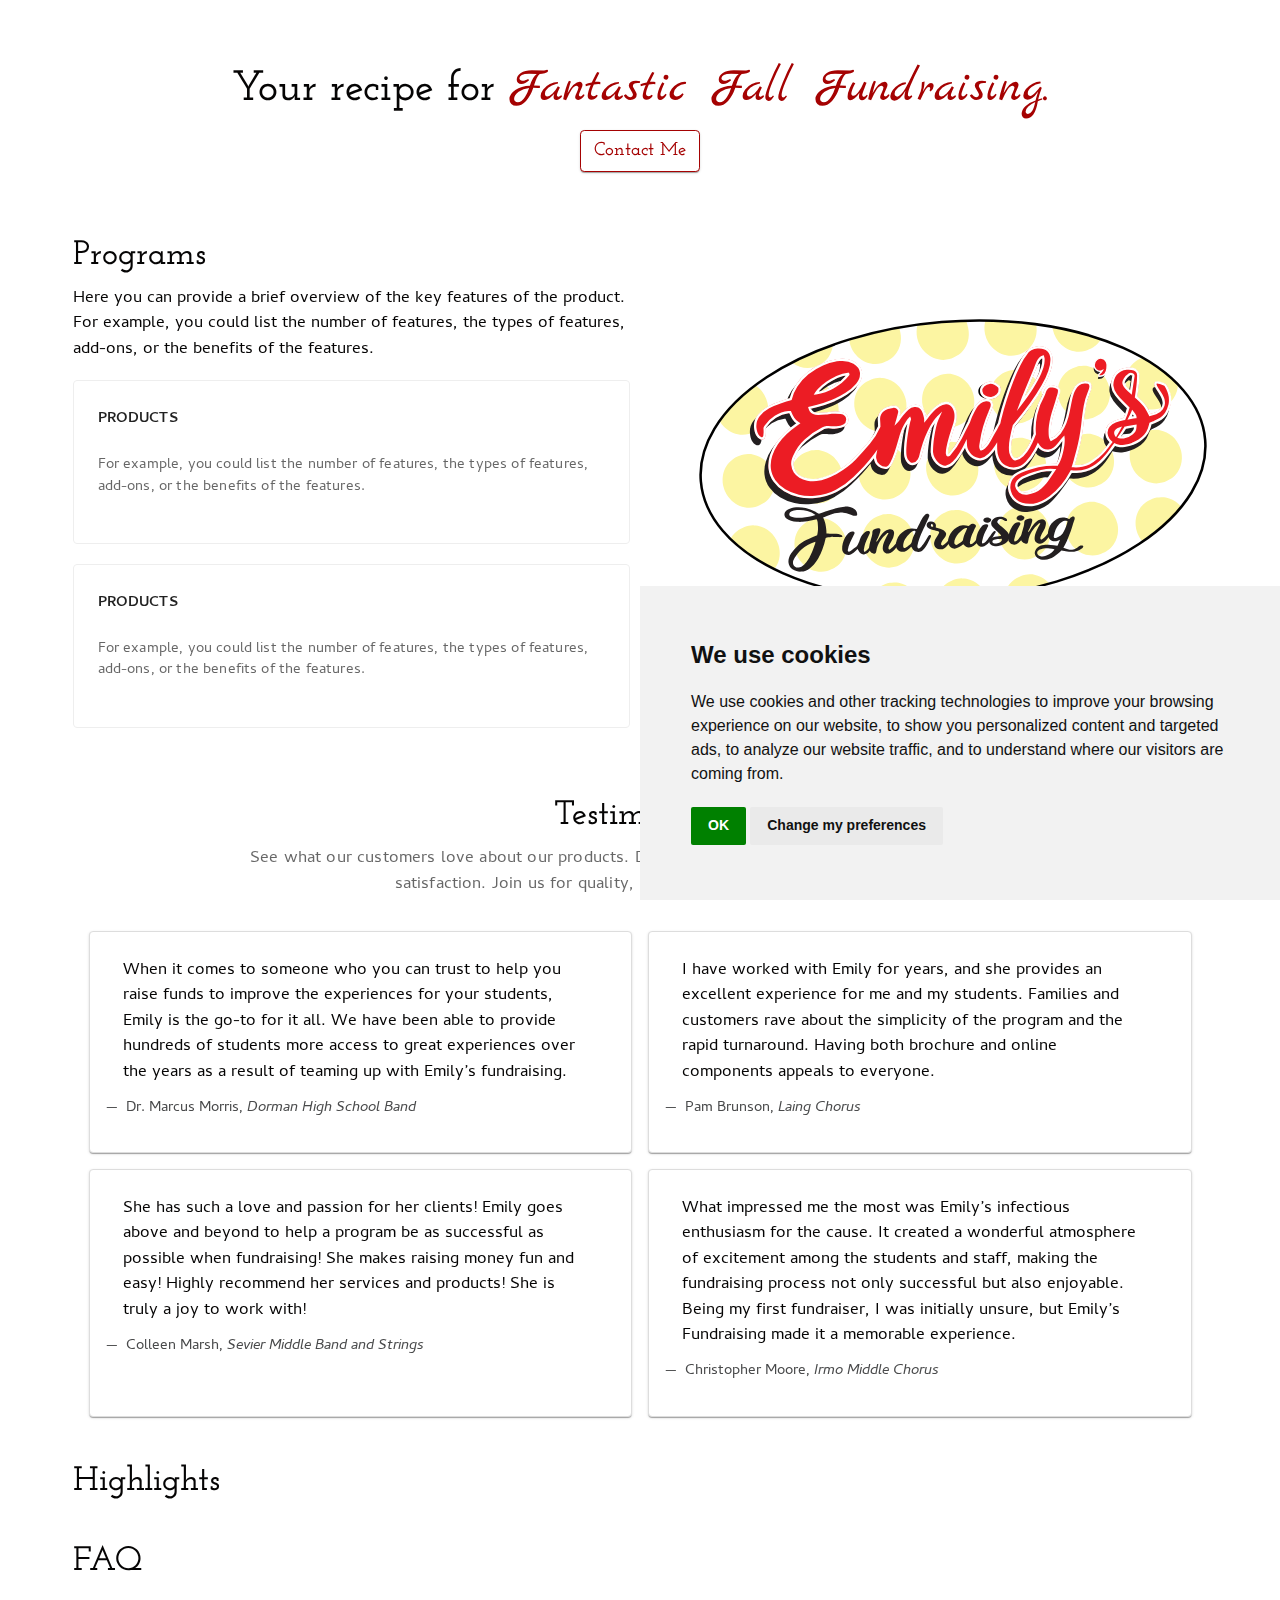
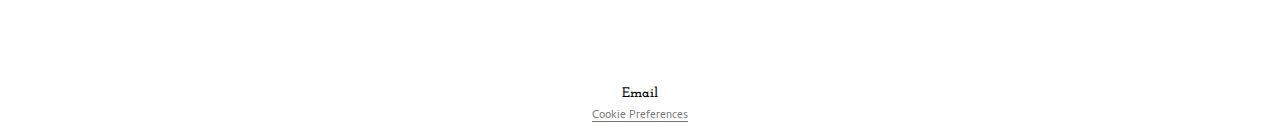
==== commit 549f8dac: "update styles and add content "cards"" ====
--- a/docs/index.html
+++ b/docs/index.html
@@ -30,6 +30,8 @@
 <script src="site_libs/quarto-search/quarto-search.js"></script>
 <meta name="quarto:offset" content="./">
 <link href="./assets/favicon.png" rel="icon" type="image/png">
+<script src="site_libs/cookie-consent/cookie-consent.js"></script>
+<link href="site_libs/cookie-consent/cookie-consent.css" rel="stylesheet">
 <script src="site_libs/quarto-html/quarto.js"></script>
 <script src="site_libs/quarto-html/popper.min.js"></script>
 <script src="site_libs/quarto-html/tippy.umd.min.js"></script>
@@ -65,7 +67,32 @@
     "search-label": "Search"
   }
 }</script>
+
+<script type="text/javascript" charset="UTF-8">
+document.addEventListener('DOMContentLoaded', function () {
+cookieconsent.run({
+  "notice_banner_type":"simple",
+  "consent_type":"implied",
+  "palette":"light",
+  "language":"en",
+  "page_load_consent_levels":["strictly-necessary","functionality","tracking","targeting"],
+  "notice_banner_reject_button_hide":false,
+  "preferences_center_close_button_hide":false,
+  "website_name":""
+  ,
+"language":"en"
+  });
+});
+</script> 
+  
 <style>html{ scroll-behavior: smooth; }</style>
+<!-- Google Tag Manager -->
+<script>(function(w,d,s,l,i){w[l]=w[l]||[];w[l].push({'gtm.start':
+new Date().getTime(),event:'gtm.js'});var f=d.getElementsByTagName(s)[0],
+j=d.createElement(s),dl=l!='dataLayer'?'&l='+l:'';j.async=true;j.src=
+'https://www.googletagmanager.com/gtm.js?id='+i+dl;f.parentNode.insertBefore(j,f);
+})(window,document,'script','dataLayer','GTM-53MF5TTL');</script>
+<!-- End Google Tag Manager -->
 <link rel="preconnect" href="https://fonts.googleapis.com">
 <link rel="preconnect" href="https://fonts.gstatic.com" crossorigin="">
 <link href="https://fonts.googleapis.com/css2?family=Marck+Script&amp;display=swap" rel="stylesheet">
@@ -92,7 +119,7 @@
 
 
 
-<div class="column-page-inset">
+<div class="column-page">
 <div class="hero">
 <h1 class="hero">
 Your recipe for <span class="cta">Fantastic Fall Fundraising.</span>
@@ -104,11 +131,59 @@
 </div>
 </div>
 </div>
-<div class="column-page-inset">
+<div class="column-page">
+<div class="grid programs">
+<div class="g-col-6 programs-desc">
+<h2>
+Programs
+</h2>
+<p>
+Here you can provide a brief overview of the key features of the product. For example, you could list the number of features, the types of features, add-ons, or the benefits of the features.
+</p>
+<div class="programs-listing">
+<div class="custom-program">
+<div class="programs-cust-head">
+<p>
+Products
+</p>
+</div>
+<div class="programs-cust-tail">
+<p>
+For example, you could list the number of features, the types of features, add-ons, or the benefits of the features.
+</p>
+</div>
+</div>
+<div class="custom-program">
+<div class="programs-cust-head">
+<p>
+Products
+</p>
+</div>
+<div class="programs-cust-tail">
+<p>
+For example, you could list the number of features, the types of features, add-ons, or the benefits of the features.
+</p>
+</div>
+</div>
+</div>
+</div>
+<div class="g-col-6 programs-img">
+<p><img src=".\assets/logo.svg" class="img-fluid"></p>
+</div>
+</div>
+</div>
+<div class="column-page">
 <div class="testimonials">
+<div class="testimonials-head">
 <h2>
 Testimonials
 </h2>
+<div class="testimonials-desc">
+<p>
+See what our customers love about our products. Discover how we excel in efficiency, durability, and satisfaction. Join us for quality, innovation, and reliable support.
+</p>
+</div>
+</div>
 <div class="grid-container">
 <div class="grid-item">
 <figure class="figure">
@@ -605,12 +680,15 @@
 </a>
   </li>  
 </ul>
-    </div>
+    <div class="cookie-consent-footer"><a href="#" id="open_preferences_center">Cookie Preferences</a></div></div>
     <div class="nav-footer-right">
       &nbsp;
     </div>
   </div>
 </footer>
+<!-- Google Tag Manager (noscript) -->
+<noscript><iframe src="https://www.googletagmanager.com/ns.html?id=GTM-53MF5TTL" height="0" width="0" style="display:none;visibility:hidden"></iframe></noscript>
+<!-- End Google Tag Manager (noscript) -->
 
 
 
--- a/docs/site_libs/cookie-consent/cookie-consent.css
+++ b/docs/site_libs/cookie-consent/cookie-consent.css
@@ -0,0 +1,4 @@
+div.cookie-consent-footer {
+  font-size: 0.8em;
+  text-decoration: none;
+}
--- a/docs/styles.css
+++ b/docs/styles.css
@@ -1,11 +1,11 @@
 /* css styles */
-* {
+/* * {
   background-color: #ffffff;
 
-}
+} */
 
 .hero {
-  margin: 4;
+  margin: 1rem;
   text-wrap: balance;
   color: #050404;
 }
@@ -56,6 +56,276 @@
 .nav-link:hover p {
   color: #a50202;
 }
+/* Base styles */
+.programs {
+  display: grid;
+  grid-template-columns: 1fr; /* Default single column */
+  gap: 20px; /* Space between items */
+  width: 100%;
+  margin: 1rem auto 2rem; /* Top, left-right, and bottom margins */
+  box-sizing: border-box;
+}
+
+.programs-img {
+  max-width: 100%;
+  width: 100%;
+  display: block; /* Ensure image is block-level */
+  object-fit: cover; /* Ensure the image covers the area without distortion */
+}
+
+/* Flex container for program listings */
+.programs-listing {
+  display: flex;
+  flex-direction: column; /* Stack vertically */
+  gap: 20px; /* Space between items */
+}
+
+.custom-program {
+  font-family: "Cambay", sans-serif;
+  display: flex;
+  flex-direction: column;
+  align-items: flex-start;
+  justify-content: center;
+  box-sizing: border-box;
+  cursor: pointer;
+  user-select: none;
+  font-weight: 500;
+  font-size: 0.875rem;
+  line-height: 1.75;
+  letter-spacing: 0.02857em;
+  text-transform: uppercase;
+  color: rgba(0, 0, 0, 0.87);
+  height: fit-content;
+  width: 100%;
+  margin: 0;
+  text-decoration: none;
+  transition: box-shadow 300ms cubic-bezier(0.4, 0, 0.2, 1);
+  border-radius: 4px;
+  border-width: 1px;
+  border-style: solid;
+  border-color: rgb(238, 238, 238);
+  padding: 24px;
+  background: none;
+}
+
+.custom-program:hover {
+  border-color: #a50202;
+  background: rgba(0, 0, 0, 0.08);
+}
+
+.programs-cust-head {
+  width: 100%;
+  margin: 4px 0;
+  font-size: 0.875rem;
+  line-height: 1.43;
+  letter-spacing: 0.01071em;
+  color: rgba(0, 0, 0, 0.87);
+  font-weight: 700;
+  font-family: "Cambay", sans-serif;
+}
+
+.programs-cust-tail {
+  text-transform: none;
+  margin: 4px 0;
+  font-family: "Cambay", sans-serif;
+  font-weight: 400;
+  font-size: 0.875rem;
+  line-height: 1.43;
+  letter-spacing: 0.01071em;
+  color: rgba(0, 0, 0, 0.6);
+  box-sizing: inherit;
+}
+
+/* Responsive adjustments */
+@media (min-width: 768px) {
+  .programs {
+    grid-template-columns: 1fr 1fr; /* Two columns on larger screens */
+    grid-template-areas:
+      "desc img"; /* Define layout for larger screens */
+  }
+
+  .programs-desc {
+    grid-area: desc; /* Assign the area to the description */
+  }
+
+  .programs-img {
+    grid-area: img; /* Assign the area to the image */
+    max-width: 100%; /* Ensure the image fits within the grid area */
+    padding-left: 48px; /* Add padding on the left side */
+    object-fit: cover; /* Ensure the image covers its container */
+    width: 100%; /* Ensure it takes up full width of its grid cell */
+  }
+}
+
+@media (max-width: 767px) {
+  .programs {
+    grid-template-columns: 1fr; /* Stack columns vertically on smaller screens */
+  }
+
+  .programs-img {
+    padding-left: 0; /* Reset padding */
+    margin-top: 20px; /* Space between the image and text */
+    width: 100%; /* Full width on smaller screens */
+    object-fit: contain; /* Ensure the image scales to fit within the container */
+  }
+
+  .custom-program {
+    padding: 16px; /* Adjust padding for smaller screens */
+  }
+}
+
+@media (max-width: 480px) {
+  .programs p,
+  .programs-cust-head p,
+  .programs-cust-tail p {
+    font-size: 0.8rem; /* Reduce font size further for very small screens */
+  }
+}
+
+.grid .g-col-6 {
+  grid-column: unset;
+}
+
+.testimonials-desc {
+  margin: 0px;
+  font-family: "Cambay", sans-serif;
+  font-weight: 400;
+  font-size: 1rem;
+  line-height: 1.5;
+  letter-spacing: 0.00938em;
+  color: rgba(0, 0, 0, 0.6);
+  width: 100%;
+  padding-right: 15%;
+  padding-left: 15%;
+}
+.testimonials-head {
+text-align: center;
+align-content: center;
+}
+/* .programs {
+  width: 100%;
+  margin-left: auto;
+  box-sizing: border-box;
+  margin-right: auto;
+  margin-top: 1rem;
+  margin-bottom: 2rem;
+}
+
+.programs-desc {
+  width: 100%;
+  margin-left: auto;
+  box-sizing: border-box;
+  margin-right: auto;
+}
+
+.programs-img {
+  padding-left: 48px;
+  box-sizing: border-box;
+  margin: 0;
+  -webkit-flex-direction: row;
+  -ms-flex-direction: row;
+  flex-direction: row;
+  -webkit-flex-basis: 100%;
+  -ms-flex-preferred-size: 100%;
+  flex-basis: 100%;
+  -webkit-box-flex: 0;
+  -webkit-flex-grow: 0;
+  -ms-flex-positive: 0;
+  flex-grow: 0;
+  max-width: 100%;
+  width: 100%;
+  @media (min-width: 900px) {
+    .css-myqxr3 {
+        -webkit-flex-basis: 50%;
+        -ms-flex-preferred-size: 50%;
+        flex-basis: 50%;
+        -webkit-box-flex: 0;
+        -webkit-flex-grow: 0;
+        -ms-flex-positive: 0;
+        flex-grow: 0;
+        max-width: 50%;
+    }
+  }
+}
+
+
+.programs p {
+  font-weight: 400;
+  font-size: 1rem;
+  line-height: 1.5;
+  letter-spacing: 0.00938em;
+  color: rgba(0, 0, 0, 0.6);
+} */
+/* 
+.custom-program {
+  font-family: "Cambay", sans-serif;
+  text-transform: none;
+  display: flex; 
+  flex-direction: column; 
+  align-items: flex-start; 
+  justify-content: center;
+  position: relative;
+  box-sizing: border-box;
+  -webkit-tap-highlight-color: transparent;
+  cursor: pointer;
+  user-select: none;
+  vertical-align: middle;
+  appearance: none;
+  font-weight: 500;
+  font-size: 0.875rem;
+  line-height: 1.75;
+  letter-spacing: 0.02857em;
+  text-transform: uppercase;
+  min-width: 64px;
+  color: rgba(0, 0, 0, 0.87);
+  height: fit-content;
+  width: 100%;
+  outline: 0px;
+  margin: 0px;
+  text-decoration: none;
+  transition: box-shadow 300ms cubic-bezier(0.4, 0, 0.2, 1);
+  border-radius: 4px;
+  border-width: 1px;
+  border-style: solid;
+  border-image: initial;
+  overflow: hidden;
+  padding: 24px;
+  background: none;
+  border-color: rgb(238, 238, 238);
+}
+
+.custom-program:hover {
+  border-color: #a50202;
+  background: rgba(0, 0, 0, 0.08);
+}
+
+.programs-cust-head {
+width: 100%;
+margin: 4px 0px;
+  text-transform: none;
+    font-size: 0.875rem;
+    line-height: 1.43;
+    letter-spacing: 0.01071em;
+    color: rgba(0, 0, 0, 0.87);
+    font-weight: 700;
+    font-family: "Cambay", sans-serif;
+} */
+
+/* .programs-cust-tail {
+  text-transform: none;
+  margin: 4px 0px;
+  font-family: "Cambay", sans-serif;
+    font-weight: 400;
+    font-size: 0.875rem;
+    line-height: 1.43;
+    letter-spacing: 0.01071em;
+    color: rgba(0, 0, 0, 0.6);
+    box-sizing: inherit;
+} */
+
+/* .programs-btn-head:hover {
+  background: none rgba(0, 0, 0, 0.08);
+} */
 
 .grid-container {
   display: grid;
@@ -123,20 +393,32 @@
 .mb-0 {
   margin-bottom: 0 !important;
 }
-
+button {
+  padding-block: 1px;
+  padding-inline: 6px;
+}
 h2 {
   font-family: "Josefin Slab", serif;
   font-size: 2rem;
   font-weight: 600;
   border-bottom: none;
-  margin: 1;
-  color: #050404;
+  margin: 1rem;
+  color: #050404;
+  display: block;
+  line-height: 1.235;
+  margin-block-start: 0.83em;
+  margin-block-end: 0.83em;
+  margin-inline-start: 0px;
+  margin-inline-end: 0px;
+  unicode-bidi: isolate;
+  margin-bottom: 0rem;
+  padding-bottom: 10px;
 }
 
 body {
   font-family: "Cambay", sans-serif;
   font-weight: 400;
   font-style: normal;
-  margin: 1;
+  margin: 1rem;
   color: #050404;
 }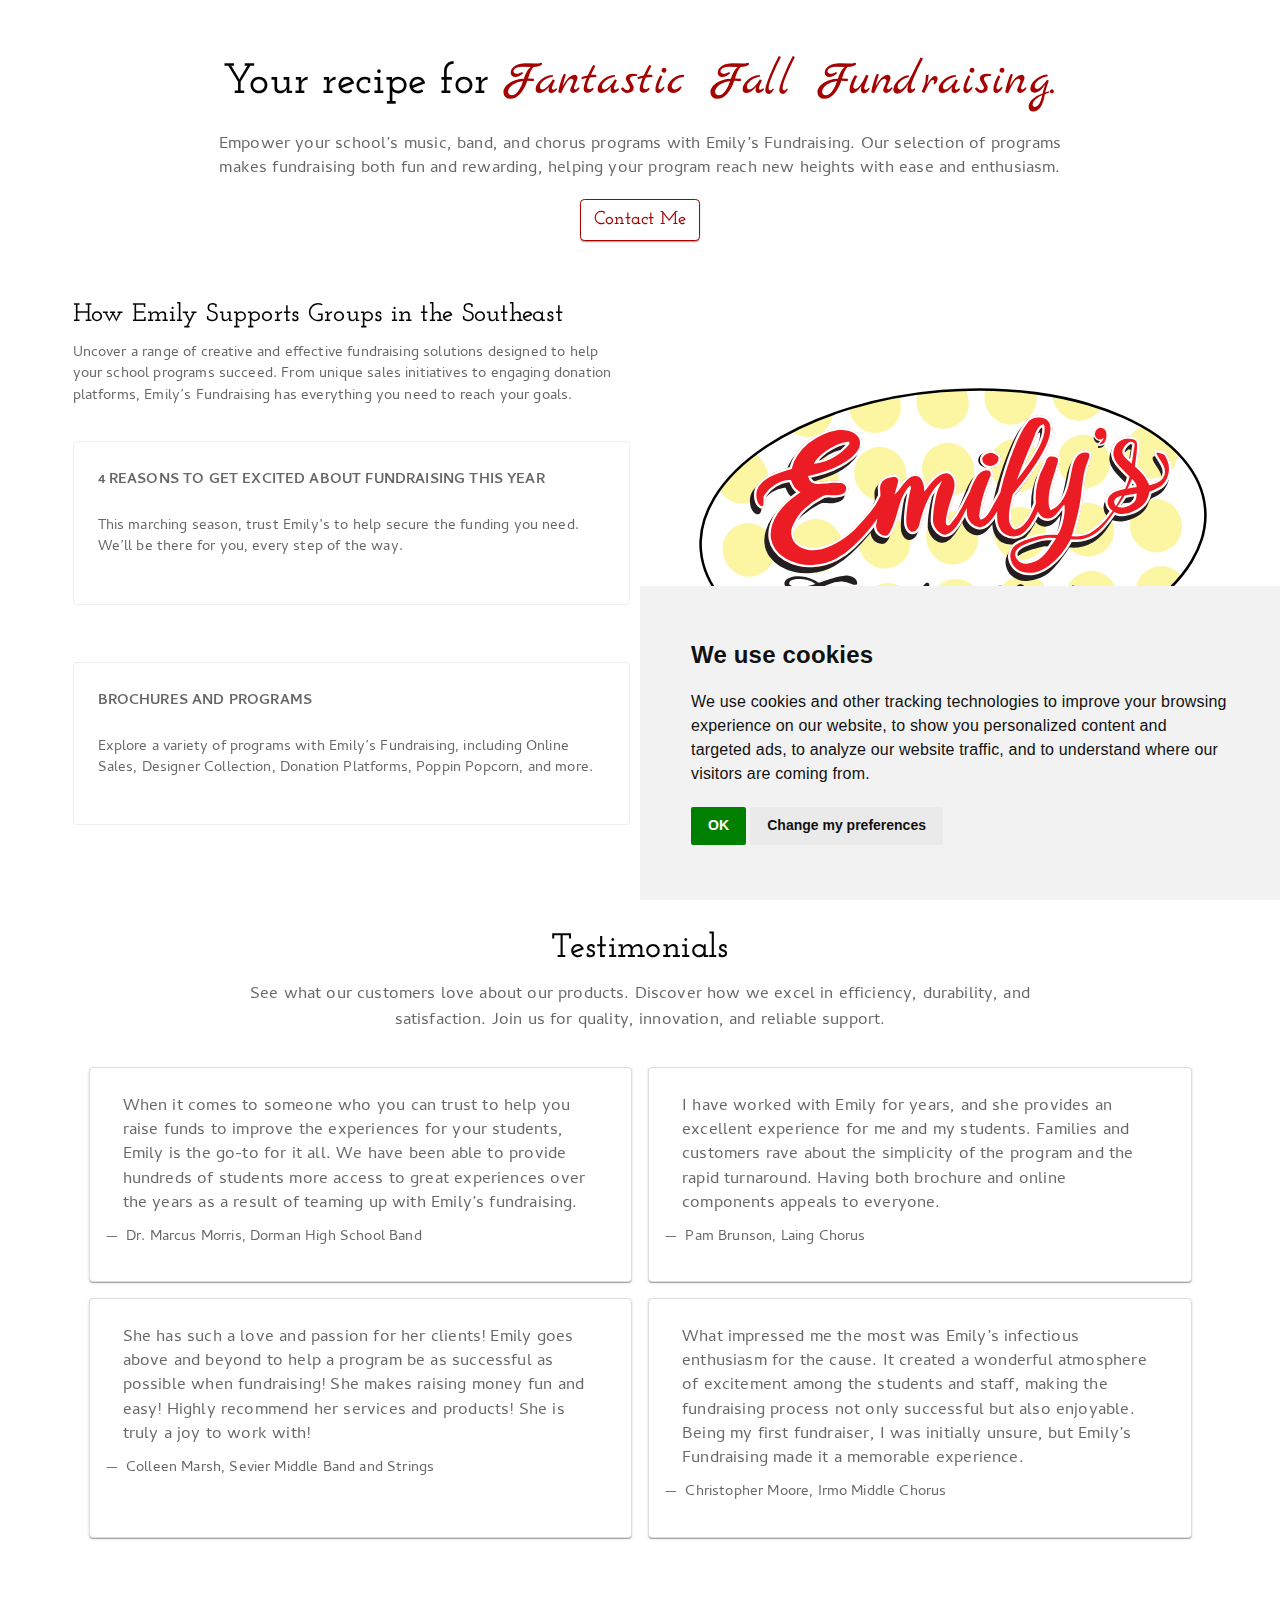
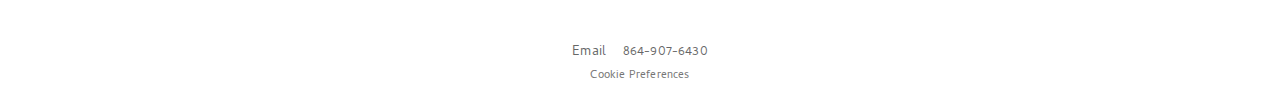
==== commit a4b49371: "site mvp complete" ====
--- a/docs/index.html
+++ b/docs/index.html
@@ -124,6 +124,9 @@
 <h1 class="hero">
 Your recipe for <span class="cta">Fantastic Fall Fundraising.</span>
 </h1>
+<p>
+Empower your school’s music, band, and chorus programs with Emily’s Fundraising. Our selection of programs makes fundraising both fun and rewarding, helping your program reach new heights with ease and enthusiasm.
+</p>
 <div class="hero" style="display: flex; justify-content: center;">
 <button type="button" class="btn btn-cta" onclick="window.location.href='mailto:emilycobbfundraising@gmail.com?subject=Contact%20Inquiry'">
 Contact Me
@@ -135,36 +138,40 @@
 <div class="grid programs">
 <div class="g-col-6 programs-desc">
 <h2>
-Programs
+How Emily Supports Groups in the Southeast
 </h2>
-<p>
-Here you can provide a brief overview of the key features of the product. For example, you could list the number of features, the types of features, add-ons, or the benefits of the features.
+<p class="program-desc-p">
+Uncover a range of creative and effective fundraising solutions designed to help your school programs succeed. From unique sales initiatives to engaging donation platforms, Emily’s Fundraising has everything you need to reach your goals.
 </p>
 <div class="programs-listing">
-<div class="custom-program">
+<a href="./marching-band-contest-program.pdf" id="marching-band-contest-program.pdf">
+<div id="4-reasons-to-get-excited" class="custom-program">
 <div class="programs-cust-head">
 <p>
-Products
+4 Reasons to get excited about fundraising this year
 </p>
 </div>
 <div class="programs-cust-tail">
 <p>
-For example, you could list the number of features, the types of features, add-ons, or the benefits of the features.
-</p>
-</div>
-</div>
-<div class="custom-program">
+This marching season, trust Emily’s to help secure the funding you need. We’ll be there for you, every step of the way.
+</p>
+</div>
+</div>
+</a><p><a href="./marching-band-contest-program.pdf" id="marching-band-contest-program.pdf"></a></p>
+<a href="./2023-fall-fundraising-programs.pdf" id="2023-fall-fundraising-programs">
+<div id="2023-fall-fundraising-programs" class="custom-program">
 <div class="programs-cust-head">
 <p>
-Products
+Brochures and programs
 </p>
 </div>
 <div class="programs-cust-tail">
 <p>
-For example, you could list the number of features, the types of features, add-ons, or the benefits of the features.
-</p>
-</div>
-</div>
+Explore a variety of programs with Emily’s Fundraising, including Online Sales, Designer Collection, Donation Platforms, Poppin Popcorn, and more.
+</p>
+</div>
+</div>
+</a><p><a href="./2023-fall-fundraising-programs.pdf" id="2023-fall-fundraising-programs"></a></p>
 </div>
 </div>
 <div class="g-col-6 programs-img">
@@ -193,7 +200,7 @@
 </p>
 </blockquote>
 <figcaption class="blockquote-footer">
-Dr.&nbsp;Marcus Morris, <cite title="Source Title">Dorman High School Band</cite>
+Dr.&nbsp;Marcus Morris, Dorman High School Band
 </figcaption>
 </figure>
 </div>
@@ -205,7 +212,7 @@
 </p>
 </blockquote>
 <figcaption class="blockquote-footer">
-Pam Brunson, <cite title="Source Title">Laing Chorus</cite>
+Pam Brunson, Laing Chorus
 </figcaption>
 </figure>
 </div>
@@ -217,7 +224,7 @@
 </p>
 </blockquote>
 <figcaption class="blockquote-footer">
-Colleen Marsh, <cite title="Source Title">Sevier Middle Band and Strings</cite>
+Colleen Marsh, Sevier Middle Band and Strings
 </figcaption>
 </figure>
 </div>
@@ -229,7 +236,7 @@
 </p>
 </blockquote>
 <figcaption class="blockquote-footer">
-Christopher Moore, <cite title="Source Title">Irmo Middle Chorus</cite>
+Christopher Moore, Irmo Middle Chorus
 </figcaption>
 </figure>
 </div>
@@ -237,12 +244,9 @@
 </div>
 </div>
 <div class="column-page-inset">
-<h2>
-Highlights
-</h2>
-<h2>
-FAQ
-</h2>
+<!---<h2>Highlights</h2>
+
+<h2>FAQ</h2>-->
 </div>
 
 
@@ -679,6 +683,11 @@
 <p>Email</p>
 </a>
   </li>  
+    <li class="nav-item">
+    <a class="nav-link" href="tel:+18649076430">
+<p>864-907-6430</p>
+</a>
+  </li>  
 </ul>
     <div class="cookie-consent-footer"><a href="#" id="open_preferences_center">Cookie Preferences</a></div></div>
     <div class="nav-footer-right">
--- a/docs/styles.css
+++ b/docs/styles.css
@@ -17,12 +17,34 @@
   line-height: 1;
   text-align: center;
 }
-
+.hero p {
+  text-align: center;
+  color: rgba(0, 0, 0, 0.6);
+  font-family: "Cambay", sans-serif;
+  font-weight: 400;
+  font-size: 1rem;
+  line-height: 1.43;
+  letter-spacing: 0.01071em;
+}
+
+.program-desc-p {
+  font-weight: 400;
+  font-size: 0.875rem;
+  line-height: 1.43;
+  letter-spacing: 0.01071em;
+  margin-bottom: 2rem;
+  color: rgba(0, 0, 0, 0.6);
+}
+.programs-desc h2 {
+  font-size: 1.5rem;
+}
 .cta {
   color: #a50202;
   font-family: "Marck Script", cursive;
   font-size: 2.8rem;
   font-weight: 500;
+  line-height: 1.43;
+  letter-spacing: 0.01071em;
 }
 
 .btn-cta {
@@ -94,7 +116,7 @@
   line-height: 1.75;
   letter-spacing: 0.02857em;
   text-transform: uppercase;
-  color: rgba(0, 0, 0, 0.87);
+  color: rgba(0, 0, 0, 0.6);
   height: fit-content;
   width: 100%;
   margin: 0;
@@ -106,6 +128,7 @@
   border-color: rgb(238, 238, 238);
   padding: 24px;
   background: none;
+  
 }
 
 .custom-program:hover {
@@ -119,9 +142,13 @@
   font-size: 0.875rem;
   line-height: 1.43;
   letter-spacing: 0.01071em;
-  color: rgba(0, 0, 0, 0.87);
+  color: rgba(0, 0, 0, 0.6);
   font-weight: 700;
   font-family: "Cambay", sans-serif;
+}
+
+a {
+  text-decoration: none;
 }
 
 .programs-cust-tail {
@@ -376,8 +403,10 @@
 .blockquote-footer {
   margin-top: -1rem;
   margin-bottom: 1rem;
-  font-size: 0.875em;
-  color: #494a4b;
+  line-height: 1.43;
+  letter-spacing: 0.01071em;
+  color: rgba(0, 0, 0, 0.6);
+  font-weight: 400;
   font-family: "Cambay", sans-serif;
 }
 
@@ -386,12 +415,27 @@
 } */
 
 .cite {
-  color: #a4a5a5;
-  font-family: "Cambay", sans-serif;
-}
-
+  line-height: 1.43;
+  letter-spacing: 0.01071em;
+  color: rgba(0, 0, 0, 0.6);
+  font-weight: 400;
+  font-family: "Cambay", sans-serif;
+}
+.nav-footer-center  p{
+  font-family: "Cambay", sans-serif;
+  line-height: 1.43;
+  letter-spacing: 0.01071em;
+  color: rgba(0, 0, 0, 0.6);
+  font-weight: 400;
+  font-family: "Cambay", sans-serif;
+}
 .mb-0 {
-  margin-bottom: 0 !important;
+  font-family: "Cambay", sans-serif;
+  line-height: 1.43;
+  letter-spacing: 0.01071em;
+  color: rgba(0, 0, 0, 0.6);
+  font-weight: 400;
+  font-family: "Cambay", sans-serif;
 }
 button {
   padding-block: 1px;
@@ -405,7 +449,8 @@
   margin: 1rem;
   color: #050404;
   display: block;
-  line-height: 1.235;
+  line-height: 1.43;
+  letter-spacing: 0.01071em;
   margin-block-start: 0.83em;
   margin-block-end: 0.83em;
   margin-inline-start: 0px;
@@ -417,8 +462,9 @@
 
 body {
   font-family: "Cambay", sans-serif;
-  font-weight: 400;
-  font-style: normal;
-  margin: 1rem;
-  color: #050404;
+  line-height: 1.43;
+  letter-spacing: 0.01071em;
+  color: rgba(0, 0, 0, 0.6);
+  font-weight: 400;
+  font-family: "Cambay", sans-serif;
 }